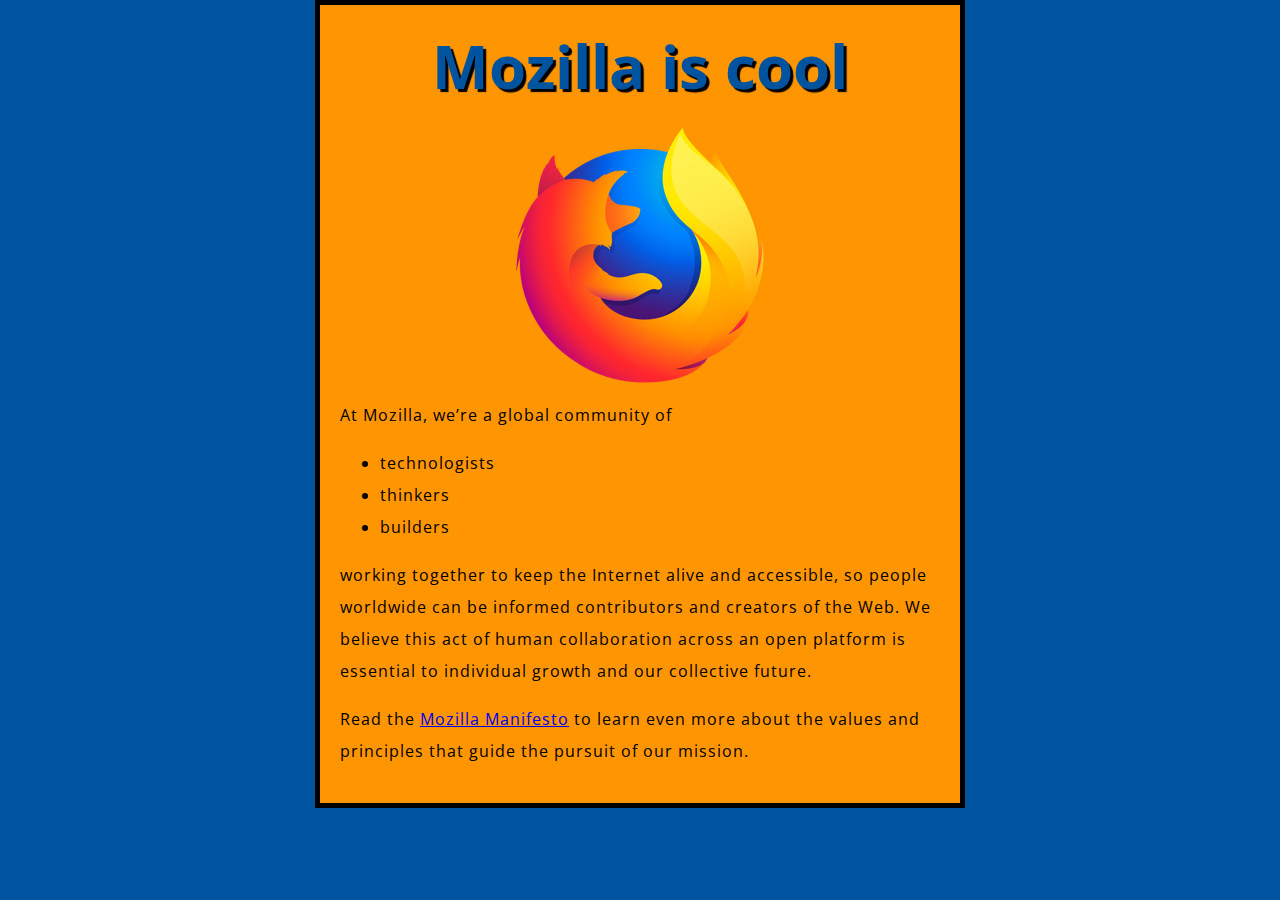
==== index.html @ 3d81380a "first" ====
<!DOCTYPE html>
<html lang="en">
  <head>
    <meta charset="utf-8">
    <title>My test page</title>
    <link href="http://fonts.googleapis.com/css?family=Open+Sans" rel="stylesheet" type="text/css">
    <link href="styles/style.css" rel="stylesheet" type="text/css">
  </head>
  <body>
    <h1>Mozilla is cool</h1>
    <img src="images/firefox-icon.png" alt="The Firefox logo: a flaming fox surrounding the Earth.">

    <p>At Mozilla, we’re a global community of</p>

    <ul> <!-- changed to list in the tutorial -->
      <li>technologists</li>
      <li>thinkers</li>
      <li>builders</li>
    </ul>

    <p>working together to keep the Internet alive and accessible, so people worldwide can be informed contributors and creators of the Web. We believe this act of human collaboration across an open platform is essential to individual growth and our collective future.</p>

    <p>Read the <a href="https://www.mozilla.org/en-US/about/manifesto/">Mozilla Manifesto</a> to learn even more about the values and principles that guide the pursuit of our mission.</p>
  </body>
</html>
---- styles/style.css ----
html {
  font-size: 10px;
  font-family: 'Open Sans', sans-serif;
}


h1 {
  font-size: 60px;
  text-align: center;
}

p, li {
  font-size: 16px;
  line-height: 2;
  letter-spacing: 1px;
}


html {
  background-color: #00539F;
}

body {
  width: 600px;
  margin: 0 auto;
  background-color: #FF9500;
  padding: 0 20px 20px 20px;
  border: 5px solid black;
}

h1 {
  margin: 0;
  padding: 20px 0;
  color: #00539F;
  text-shadow: 3px 3px 1px black;
}

img {
  display: block;
  margin: 0 auto;
}
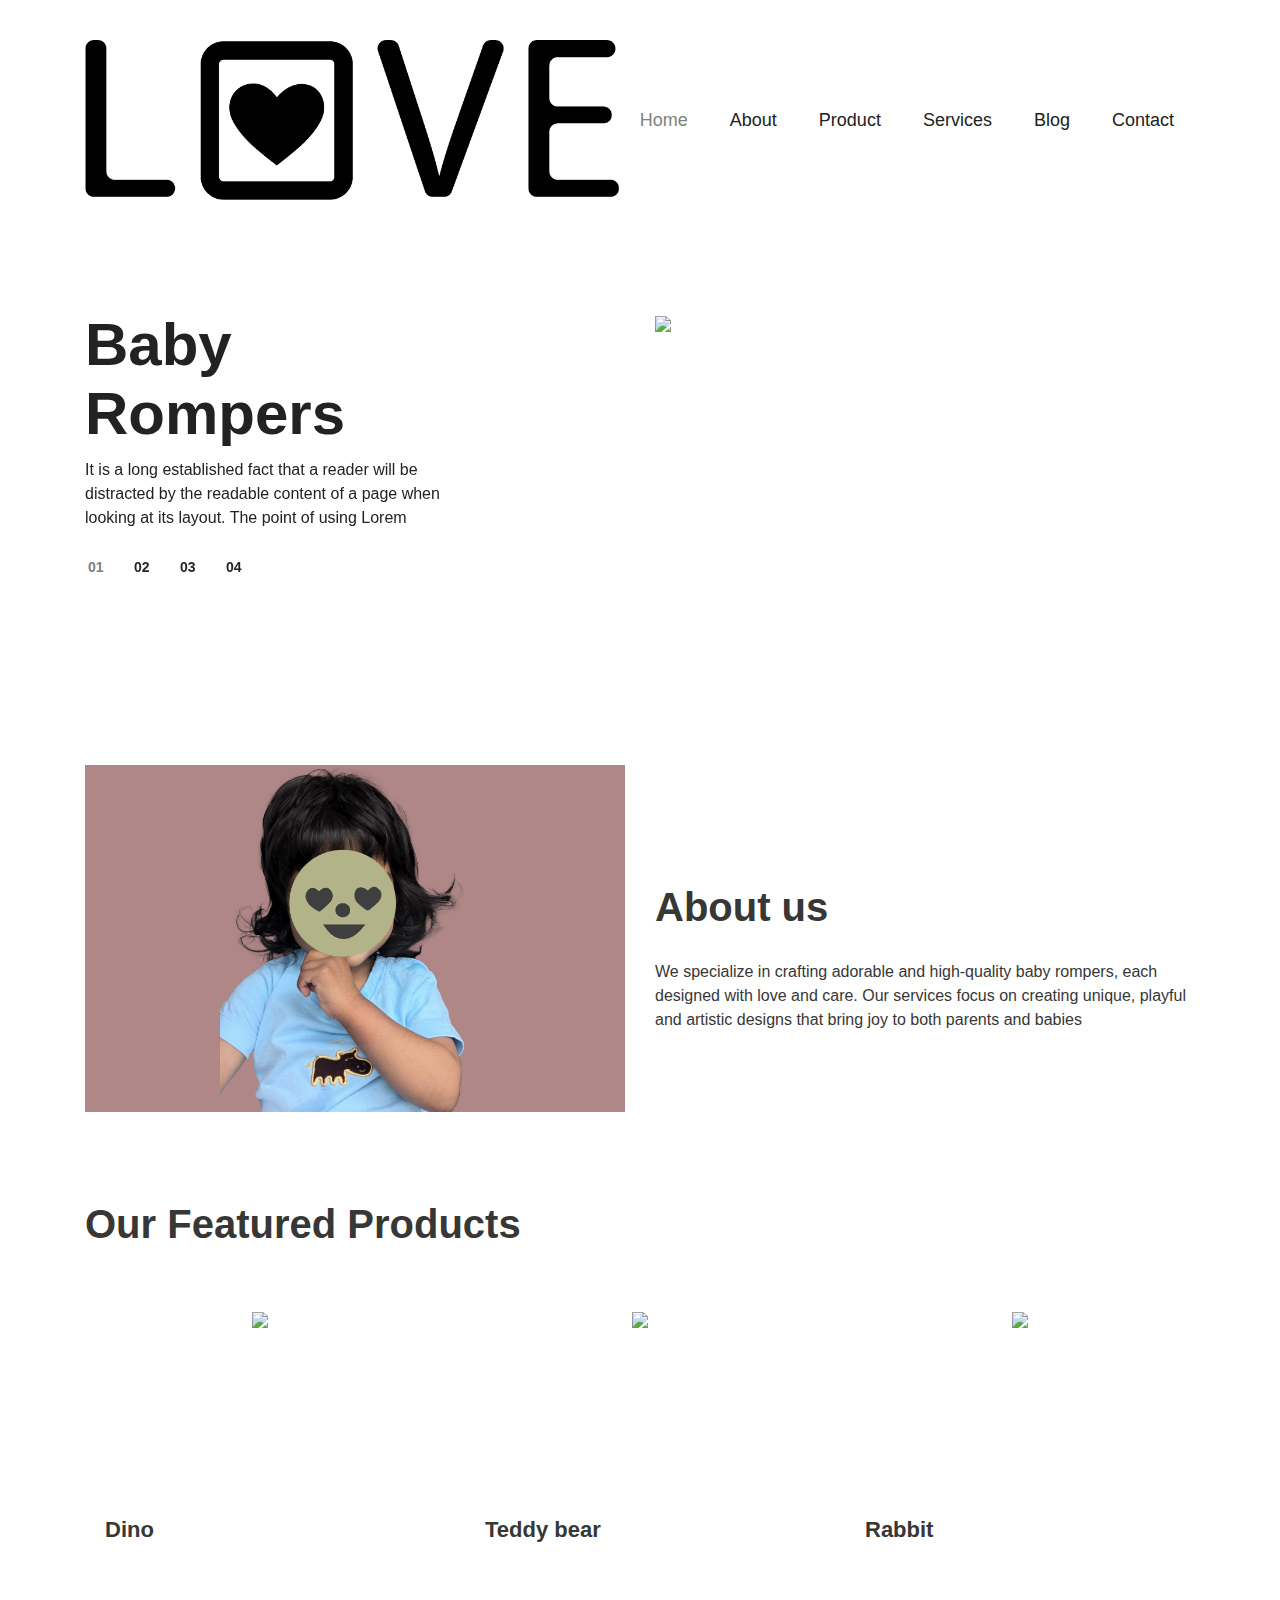
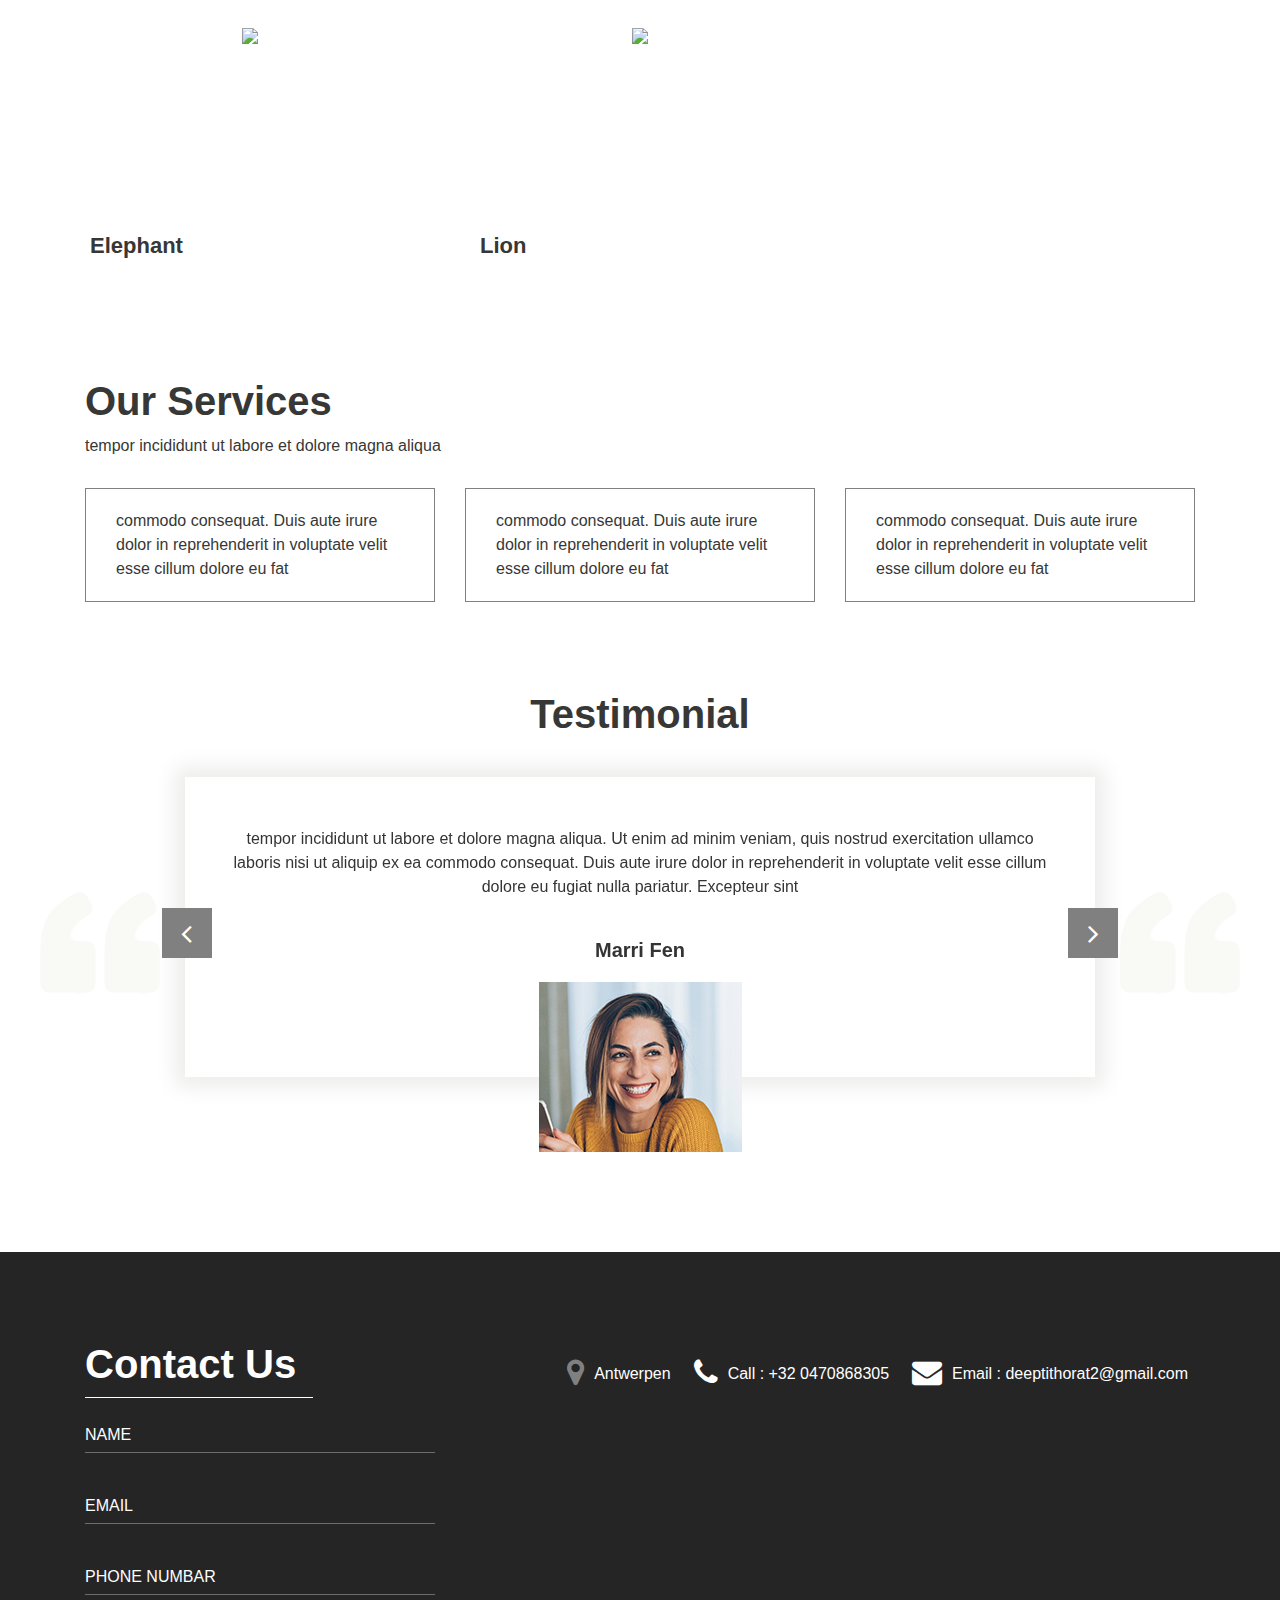
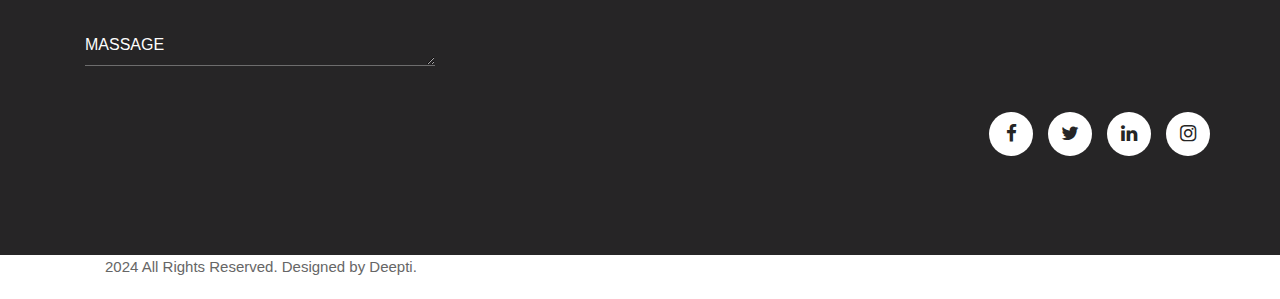
==== commit 62e00fb5: "second" ====
--- a/index.html
+++ b/index.html
@@ -1,25 +1,345 @@
 <!DOCTYPE html>
-<html lang="en">
-  <head>
-    <meta charset="utf-8">
-    <title>My test page</title>
-    <link href="http://fonts.googleapis.com/css?family=Open+Sans" rel="stylesheet" type="text/css">
-    <link href="styles/style.css" rel="stylesheet" type="text/css">
-  </head>
-  <body>
-    <h1>Mozilla is cool</h1>
-    <img src="images/firefox-icon.png" alt="The Firefox logo: a flaming fox surrounding the Earth.">
+<html>
+   <head>
+      <!-- basic -->
+      <meta charset="utf-8">
+      <meta http-equiv="X-UA-Compatible" content="IE=edge">
+      <meta name="viewport" content="width=device-width, initial-scale=1">
+      <!-- mobile metas -->
+      <meta name="viewport" content="width=device-width, initial-scale=1">
+      <meta name="viewport" content="initial-scale=1, maximum-scale=1">
+      <!-- site metas -->
+      <title>Romyk</title>
+      <meta name="keywords" content="">
+      <meta name="description" content="">
+      <meta name="author" content="">
+      <!-- bootstrap css -->
+      <link rel="stylesheet" type="text/css" href="css/bootstrap.min.css">
+      <!-- style css -->
+      <link rel="stylesheet" type="text/css" href="css/style.css">
+      <!-- Responsive-->
+      <link rel="stylesheet" href="css/responsive.css">
+      <!-- fevicon -->
+      <link rel="icon" href="images/fevicon.png" type="image/gif" />
+      <!-- font css -->
+      <link href="https://fonts.googleapis.com/css?family=Roboto:400,500,700&display=swap" rel="stylesheet">
+      <!-- Scrollbar Custom CSS -->
+      <link rel="stylesheet" href="css/jquery.mCustomScrollbar.min.css">
+      <!-- Tweaks for older IEs-->
+      <link rel="stylesheet" href="https://netdna.bootstrapcdn.com/font-awesome/4.0.3/css/font-awesome.css">
+   </head>
+   <body>
+      <div class="header_section">
+         <div class="container">
+            <nav class="navbar navbar-expand-lg navbar-light bg-light">
+               <a class="navbar-brand"href="index.html"><img src="images/logo.png"></a>
+               <button class="navbar-toggler" type="button" data-toggle="collapse" data-target="#navbarSupportedContent" aria-controls="navbarSupportedContent" aria-expanded="false" aria-label="Toggle navigation">
+               <span class="navbar-toggler-icon"></span>
+               </button>
+               <div class="collapse navbar-collapse" id="navbarSupportedContent">
+                  <ul class="navbar-nav ml-auto">
+                     <li class="nav-item active">
+                        <a class="nav-link" href="index.html">Home</a>
+                     </li>
+                     <li class="nav-item">
+                        <a class="nav-link" href="about.html">About</a>
+                     </li>
+                     <li class="nav-item">
+                        <a class="nav-link" href="product.html">Product</a>
+                     </li>
+                     <li class="nav-item">
+                        <a class="nav-link" href="services.html">Services</a>
+                     </li>
+                     <li class="nav-item">
+                        <a class="nav-link" href="blog.html">Blog</a>
+                     </li>
+                     <li class="nav-item">
+                        <a class="nav-link" href="contact.html">Contact</a>
+                     </li>
 
-    <p>At Mozilla, we’re a global community of</p>
+                  </ul>
+                  <form class="form-inline my-2 my-lg-0">
+                     <div class="login_bt"><a href="#">
+                  </form>
+               </div>
+            </nav>
+         </div>
+         <!-- banner section start -->
+         <div class="banner_section layout_padding">
+            <div class="container">
+               <div id="carouselExampleIndicators" class="carousel slide" data-ride="carousel">
+                  <ol class="carousel-indicators">
+                     <li data-target="#carouselExampleIndicators" data-slide-to="0" class="active">01</li>
+                     <li data-target="#carouselExampleIndicators" data-slide-to="1">02</li>
+                     <li data-target="#carouselExampleIndicators" data-slide-to="2">03</li>
+                     <li data-target="#carouselExampleIndicators" data-slide-to="3">04</li>
+                  </ol>
+                  <div class="carousel-inner">
+                     <div class="carousel-item active">
+                        <div class="row">
+                           <div class="col-sm-6">
+                              <h1 class="banner_taital">Baby Rompers</h1>
+                              <p class="banner_text">It is a long established fact that a reader will be distracted by the readable content of a page when looking at its layout. The point of using Lorem</p>
+                           </div>
+                           <div class="col-sm-6">
+                              <div class="banner_img"><img src="images/img-rb.png"></div>
+                           </div>
+                        </div>
+                     </div>
+                     <div class="carousel-item">
+                        <div class="row">
+                           <div class="col-sm-6">
+                              <h1 class="banner_taital">Baby Rompers</h1>
+                              <p class="banner_text">It is a long established fact that a reader will be distracted by the readable content of a page when looking at its layout. The point of using Lorem</p>
+                           </div>
+                           <div class="col-sm-6">
+                              <div class="banner_img"><img src="images/img-bp.png"></div>
+                           </div>
+                        </div>
+                     </div>
+                     <div class="carousel-item">
+                        <div class="row">
+                           <div class="col-sm-6">
+                              <h1 class="banner_taital">Baby Rompers</h1>
+                              <p class="banner_text">It is a long established fact that a reader will be distracted by the readable content of a page when looking at its layout. The point of using Lorem</p>
+                           </div>
+                           <div class="col-sm-6">
+                              <div class="banner_img"><img src="images/img-rw.png"></div>
+                           </div>
+                        </div>
+                     </div>
+                     <div class="carousel-item">
+                        <div class="row">
+                           <div class="col-sm-6">
+                              <h1 class="banner_taital">Baby Rompers</h1>
+                              <p class="banner_text">It is a long established fact that a reader will be distracted by the readable content of a page when looking at its layout. The point of using Lorem</p>
+                           </div>
+                           <div class="col-sm-6">
+                              <div class="banner_img"><img src="images/img-bp.png"></div>
+                           </div>
+                        </div>
+                     </div>
+                  </div>
+               </div>
+            </div>
+         </div>
+         <!-- banner section end -->
+      </div>
+      <!-- header section end -->
+      <!-- about sectuion start -->
+      <div class="about_section layout_padding">
+         <div class="container">
+            <div class="row">
+               <div class="col-md-6">
+                  <div class="about_img"><img src="images/about-img.png"></div>
+               </div>
+               <div class="col-md-6">
+                  <h1 class="about_taital">About us</h1>
+                  <p class="about_text">We specialize in crafting adorable and high-quality baby rompers, each designed with love and care. Our services focus on creating unique, playful and artistic designs that bring joy to both parents and babies</p>
+               </div>
+            </div>
+         </div>
+      </div>
+      <!-- about sectuion end -->
+      <!-- cream sectuion start -->
+      <div class="cream_section layout_padding">
+         <div class="container">
+            <div class="row">
+               <div class="col-md-12">
+                  <h1 class="cream_taital">Our Featured Products</h1>
+               </div>
+            </div>
+            <div class="cream_section_2">
+               <div class="row">
+                  <div class="col-md-4">
+                     <div class="cream_box">
+                       <div class="cream_img"><a href="info01.html"><img src="images/img-1.png"></a></div>
+                       <h6 class="romper_text">Dino</h6>
+                     </div>
+                  </div>
+                  <div class="col-md-4">
+                     <div class="cream_box">
+                        <div class="cream_img"><a href="info02.html"><img src="images/img-2.png"></div>
+                        <h6 class="romper_text">Teddy bear</h6>
+                     </div>
+                  </div>
+                  <div class="col-md-4">
+                     <div class="cream_box">
+                        <div class="cream_img"><a href="info03.html"><img src="images/img-3.png"></div>
+                        <h6 class="romper_text">Rabbit</h6>
+                     </div>
+                  </div>
+            <div class="cream_section_2">
+               <div class="row">
+                  <div class="col-md-4">
+                     <div class="cream_box">
+                        <div class="cream_img"><a href="info04.html"><img src="images/img-4.png"></div>
+                        <h6 class="romper_text">Elephant</h6>
+                     </div>
+                  </div>
+                  <div class="col-md-4">
+                     <div class="cream_box">
+                        <div class="cream_img"><a href="info05.html"><img src="images/img-5.png"></div>
+                        <h6 class="romper_text">Lion</h6>
+                     </div>
+                  </div>
 
-    <ul> <!-- changed to list in the tutorial -->
-      <li>technologists</li>
-      <li>thinkers</li>
-      <li>builders</li>
-    </ul>
+                  </div>
+               </div>
+            </div>
+         </div>
+      </div>
+      <!-- cream sectuion end -->
+      <!-- services section start -->
+      <div class="services_section layout_padding">
+         <div class="container">
+            <div class="row">
+               <div class="col-md-12">
+                  <h1 class="services_taital">Our Services</h1>
+                  <p class="services_text">tempor incididunt ut labore et dolore magna aliqua</p>
+               </div>
+            </div>
+            <div class="services_section_2">
+               <div class="row">
+                  <div class="col-md-4">
+                     <div class="services_box">
+                        <p class="lorem_text">commodo consequat. Duis aute irure dolor in reprehenderit in voluptate velit esse cillum dolore eu fat </p>
+                     </div>
+                  </div>
+                  <div class="col-md-4">
+                     <div class="services_box">
+                        <p class="lorem_text">commodo consequat. Duis aute irure dolor in reprehenderit in voluptate velit esse cillum dolore eu fat </p>
+                     </div>
+                  </div>
+                  <div class="col-md-4">
+                     <div class="services_box">
+                        <p class="lorem_text">commodo consequat. Duis aute irure dolor in reprehenderit in voluptate velit esse cillum dolore eu fat </p>
+                     </div>
+                  </div>
+               </div>
+            </div>
+         </div>
+      </div>
+      <!-- services section end -->
+      <!-- testimonial section start -->
+      <div class="testimonial_section layout_padding">
+         <div class="container">
+            <div class="row">
+               <div class="col-md-12">
+                  <h1 class="testimonial_taital">Testimonial</h1>
+               </div>
+            </div>
+            <div class="testimonial_section_2">
+               <div class="row">
+                  <div class="col-md-12">
+                     <div class="testimonial_box">
+                        <div id="main_slider" class="carousel slide" data-ride="carousel">
+                           <div class="carousel-inner">
+                              <div class="carousel-item active">
+                                 <p class="testimonial_text">tempor incididunt ut labore et dolore magna aliqua. Ut enim ad minim veniam, quis nostrud exercitation ullamco laboris nisi ut aliquip ex ea commodo consequat. Duis aute irure dolor in reprehenderit in voluptate velit esse cillum dolore eu fugiat nulla pariatur. Excepteur sint</p>
+                                 <h4 class="client_name">Marri Fen</h4>
+                                 <div class="client_img"><img src="images/client-img.png"></div>
+                              </div>
+                              <div class="carousel-item">
+                                 <p class="testimonial_text">tempor incididunt ut labore et dolore magna aliqua. Ut enim ad minim veniam, quis nostrud exercitation ullamco laboris nisi ut aliquip ex ea commodo consequat. Duis aute irure dolor in reprehenderit in voluptate velit esse cillum dolore eu fugiat nulla pariatur. Excepteur sint</p>
+                                 <h4 class="client_name">Marri Fen</h4>
+                                 <div class="client_img"><img src="images/client-img.png"></div>
+                              </div>
+                              <div class="carousel-item">
+                                 <p class="testimonial_text">tempor incididunt ut labore et dolore magna aliqua. Ut enim ad minim veniam, quis nostrud exercitation ullamco laboris nisi ut aliquip ex ea commodo consequat. Duis aute irure dolor in reprehenderit in voluptate velit esse cillum dolore eu fugiat nulla pariatur. Excepteur sint</p>
+                                 <h4 class="client_name">Marri Fen</h4>
+                                 <div class="client_img"><img src="images/client-img.png"></div>
+                              </div>
+                           </div>
+                           <a class="carousel-control-prev" href="#main_slider" role="button" data-slide="prev">
+                           <i class="fa fa-angle-left"></i>
+                           </a>
+                           <a class="carousel-control-next" href="#main_slider" role="button" data-slide="next">
+                           <i class="fa fa-angle-right"></i>
+                           </a>
+                        </div>
+                     </div>
+                  </div>
+               </div>
+            </div>
+         </div>
+      </div>
+      <!-- testimonial section end -->
+      <!-- contact section start -->
+      <div class="contact_section layout_padding">
+         <div class="container">
+            <div class="row">
+               <div class="col-md-4">
+                  <div class="contact_main">
+                     <h1 class="contact_taital">Contact Us</h1>
+                     <form action="/action_page.php">
+                        <div class="form-group">
+                           <input type="text" class="email-bt" placeholder="Name" name="Name">
+                        </div>
+                        <div class="form-group">
+                           <input type="text" class="email-bt" placeholder="Email" name="Name">
+                        </div>
+                        <div class="form-group">
+                           <input type="text" class="email-bt" placeholder="Phone Numbar" name="Email">
+                        </div>
+                        <div class="form-group">
+                           <textarea class="massage-bt" placeholder="Massage" rows="5" id="comment" name="Massage"></textarea>
+                        </div>
+                     </form>
 
-    <p>working together to keep the Internet alive and accessible, so people worldwide can be informed contributors and creators of the Web. We believe this act of human collaboration across an open platform is essential to individual growth and our collective future.</p>
+                  </div>
+               </div>
+               <div class="col-md-8">
+                  <div class="location_text">
+                     <ul>
+                        <li>
+                           <a href="#">
+                           <span class="padding_left_10 active"><i class="fa fa-map-marker" aria-hidden="true"></i></span>Antwerpen</a>
+                        </li>
+                        <li>
+                           <a href="#">
+                           <span class="padding_left_10"><i class="fa fa-phone" aria-hidden="true"></i></span>Call : +32 0470868305
+                           </a>
+                        </li>
+                        <li>
+                           <a href="#">
+                           <span class="padding_left_10"><i class="fa fa-envelope" aria-hidden="true"></i></span>Email : deeptithorat2@gmail.com
+                           </a>
+                        </li>
+                     </ul>
+                  </div>
 
-    <p>Read the <a href="https://www.mozilla.org/en-US/about/manifesto/">Mozilla Manifesto</a> to learn even more about the values and principles that guide the pursuit of our mission.</p>
-  </body>
+                  </div>
+                  <div class="footer_social_icon">
+                     <ul>
+                        <li><a href="#"><i class="fa fa-facebook" aria-hidden="true"></i></a></li>
+                        <li><a href="#"><i class="fa fa-twitter" aria-hidden="true"></i></a></li>
+                        <li><a href="#"><i class="fa fa-linkedin" aria-hidden="true"></i></a></li>
+                        <li><a href="#"><i class="fa fa-instagram" aria-hidden="true"></i></a></li>
+                     </ul>
+                  </div>
+               </div>
+            </div>
+         </div>
+      </div>
+      <!-- contact section end -->
+      <!-- copyright section start -->
+      <div class="copyright_section">
+         <div class="container">
+            <p class="copyright_text">2024 All Rights Reserved. Designed by Deepti.
+         </div>
+      </div>
+      <!-- copyright section end -->
+      <!-- Javascript files-->
+      <script src="js/jquery.min.js"></script>
+      <script src="js/popper.min.js"></script>
+      <script src="js/bootstrap.bundle.min.js"></script>
+      <script src="js/jquery-3.0.0.min.js"></script>
+      <script src="js/plugin.js"></script>
+      <!-- sidebar -->
+      <script src="js/jquery.mCustomScrollbar.concat.min.js"></script>
+      <script src="js/custom.js"></script>
+      <script src="js/info.js"></script>
+      <!-- javascript -->
+   </body>
 </html>
--- a/css/style.css
+++ b/css/style.css
@@ -0,0 +1,929 @@
+#808080/*--------------------------------------------------------------------- File Name: style.css ---------------------------------------------------------------------*/
+
+
+/*--------------------------------------------------------------------- import Files ---------------------------------------------------------------------*/
+
+@import url(animate.min.css);
+@import url(normalize.css);
+@import url(icomoon.css);
+@import url(css/font-awesome.min.css);
+@import url(meanmenu.css);
+@import url(owl.carousel.min.css);
+@import url(swiper.min.css);
+@import url(slick.css);
+@import url(jquery.fancybox.min.css);
+@import url(jquery-ui.css);
+@import url(nice-select.css);
+
+/*--------------------------------------------------------------------- skeleton ---------------------------------------------------------------------*/
+
+* {
+    box-sizing: border-box !important;
+    transition: ease all 0.5s;
+}
+
+html {
+    scroll-behavior: smooth;
+}
+
+body {
+    color: #666666;
+    font-size: 14px;
+    font-family: 'Poppins', sans-serif;
+    line-height: 1.80857;
+    font-weight: normal;
+    overflow-x: hidden;
+}
+
+a {
+    color: #1f1f1f;
+    text-decoration: none !important;
+    outline: none !important;
+    -webkit-transition: all .3s ease-in-out;
+    -moz-transition: all .3s ease-in-out;
+    -ms-transition: all .3s ease-in-out;
+    -o-transition: all .3s ease-in-out;
+    transition: all .3s ease-in-out;
+}
+
+h1,
+h2,
+h3,
+h4,
+h5,
+h6 {
+    letter-spacing: 0;
+    font-weight: normal;
+    position: relative;
+    padding: 0 0 10px 0;
+    font-weight: normal;
+    line-height: normal;
+    color: #111111;
+    margin: 0
+}
+
+h1 {
+    font-size: 24px
+}
+
+h2 {
+    font-size: 22px
+}
+
+h3 {
+    font-size: 18px
+}
+
+h4 {
+    font-size: 16px
+}
+
+h5 {
+    font-size: 14px
+}
+
+h6 {
+    font-size: 13px
+}
+
+*,
+*::after,
+*::before {
+    -webkit-box-sizing: border-box;
+    -moz-box-sizing: border-box;
+    box-sizing: border-box;
+}
+
+h1 a,
+h2 a,
+h3 a,
+h4 a,
+h5 a,
+h6 a {
+    color: #212121;
+    text-decoration: none!important;
+    opacity: 1
+}
+
+button:focus {
+    outline: none;
+}
+
+ul,
+li,
+ol {
+    margin: 0px;
+    padding: 0px;
+    list-style: none;
+}
+
+p {
+    margin: 20px;
+    font-weight: 300;
+    font-size: 15px;
+    line-height: 24px;
+}
+
+a {
+    color: #222222;
+    text-decoration: none;
+    outline: none !important;
+}
+
+a,
+.btn {
+    text-decoration: none !important;
+    outline: none !important;
+    -webkit-transition: all .3s ease-in-out;
+    -moz-transition: all .3s ease-in-out;
+    -ms-transition: all .3s ease-in-out;
+    -o-transition: all .3s ease-in-out;
+    transition: all .3s ease-in-out;
+}
+
+img {
+    max-width: 100%;
+    height: auto;
+}
+
+ :focus {
+    outline: 0;
+}
+
+.paddind_bottom_0 {
+    padding-bottom: 0 !important;
+}
+
+.btn-custom {
+    margin-top: 20px;
+    background-color: transparent !important;
+    border: 2px solid #ddd;
+    padding: 12px 40px;
+    font-size: 16px;
+}
+
+.lead {
+    font-size: 18px;
+    line-height: 30px;
+    color: #767676;
+    margin: 0;
+    padding: 0;
+}
+
+.form-control:focus {
+    border-color: #ffffff !important;
+    box-shadow: 0 0 0 .2rem rgba(255, 255, 255, .25);
+}
+
+.navbar-form input {
+    border: none !important;
+}
+
+.badge {
+    font-weight: 500;
+}
+
+blockquote {
+    margin: 20px 0 20px;
+    padding: 30px;
+}
+
+button {
+    border: 0;
+    margin: 0;
+    padding: 0;
+    cursor: pointer;
+}
+
+.full {
+    float: left;
+    width: 100%;
+}
+
+.layout_padding {
+    padding-top: 100px;
+    padding-bottom: 0px;
+}
+
+.padding_0 {
+    padding: 0px;
+}
+
+
+/* header section start */
+
+.header_section {
+    width: 100%;
+    float: left;
+    height: auto;
+    background-size: 100%;
+    background-repeat: no-repeat;
+}
+
+.header_bg {
+    background: #ffffff;
+    border-bottom: 1px solid #808080;
+}
+
+.bg-light {
+    background-color: transparent !important;
+}
+
+.ml-auto,
+.mx-auto {
+    margin: 0 auto;
+}
+
+.navbar-expand-lg .navbar-nav .nav-link {
+    padding: 3px 15px;
+    font-size: 18px;
+    color: #222222;
+    margin: 0px 6px;
+}
+
+.navbar-light .navbar-nav .active>.nav-link,
+.navbar-light .navbar-nav .nav-link.active,
+.navbar-light .navbar-nav .nav-link.show,
+.navbar-light .navbar-nav .show>.nav-link {
+    color: #808080;
+}
+
+.navbar-light .navbar-nav .nav-link:focus,
+.navbar-light .navbar-nav .nav-link:hover {
+    color: #808080;
+}
+
+.navbar-brand {
+    width:60%;
+    margin: 0px;
+
+}
+
+.navbar {
+    padding: 15px 0px;
+}
+
+
+
+/* header section end */
+
+
+/* banner section start */
+
+.banner_section {
+    width: 100%;
+    float: left;
+    padding: 90px 0px 145px 0px;
+}
+
+.banner_taital {
+    width: 30%;
+    font-size: 60px;
+    color: #222222;
+    font-weight: bold;
+}
+
+.banner_text {
+    width: 70%;
+    font-size: 16px;
+    color: #222222;
+    margin: 0px;
+}
+
+.started_text {
+    width: 170px;
+    float: left;
+    padding-top: 20px;
+}
+
+.started_text a {
+    width: 100%;
+    float: left;
+    padding: 8px 10px;
+    color: #ffffff;
+    background-color: #808080;
+    text-align: center;
+    font-size: 18px;
+    border-radius: 5px;
+}
+
+.started_text a:hover {
+    color: #252525;
+    background-color: #faf8f9;
+}
+
+.form-group {
+    margin-bottom: 0px;
+}
+
+.carousel-indicators li {
+    width: 40px;
+    height: 40px;
+    color: #252525;
+    /* width: auto; */
+    /* height: auto; */
+    border: none;
+    text-indent: 0;
+    padding-top: 25px;
+    justify-content: center;
+    align-items: center;
+    font-weight: bold;
+}
+
+.carousel-indicators .active {
+    color: #808080;
+}
+
+.carousel-indicators {
+    bottom: -40px;
+    justify-content: left;
+    margin-right: initial;
+    margin-left: 0px;
+}
+
+
+/* banner section end */
+
+
+/* about section start */
+
+.about_section {
+    width: 100%;
+    float: left;
+    padding: 90px 0px 0px 0px;
+}
+
+.about_taital {
+    width: 80%;
+    float: left;
+    font-size: 40px;
+    color: #373736;
+    font-weight: bold;
+    padding-top: 120px;
+}
+
+.about_taital::after {
+    position: absolute;
+    content: '';
+    width: 80px;
+    height: 6px;
+    bottom: 20px;
+    right: 0px;
+    border-radius: 4px;
+}
+
+.about_text {
+    width: 100%;
+    float: left;
+    font-size: 16px;
+    color: #373736;
+    margin-left: 0px;
+}
+
+.about_img {
+    width: 100%;
+    float: left;
+}
+
+
+
+
+/* about section end */
+
+
+/* cream section start */
+
+.cream_section {
+    width: 100%;
+    float: left;
+    padding: 90px 0px 0px 0px;
+    position: relative;
+}
+
+.cream_section::after {
+    position: absolute;
+    content: '';
+    width: 120px;
+    height: 140px;
+    background-size: 100%;
+    background-repeat: no-repeat;
+    bottom: 80px;
+}
+
+.cream_section::before {
+    position: absolute;
+    content: '';
+    width: 120px;
+    height: 140px;
+    background-size: 100%;
+    background-repeat: no-repeat;
+    top: 180px;
+    right: 0px;
+}
+
+.cream_taital {
+    width: 67%;
+    float: left;
+    font-size: 40px;
+    color: #373736;
+    font-weight: bold;
+}
+
+.cream_taital::after {
+    position: absolute;
+    content: '';
+    width: 80px;
+    height: 6px;
+    bottom: 20px;
+    right: 160px;
+    border-radius: 4px;
+}
+
+.cream_text {
+    width: 100%;
+    float: left;
+    font-size: 16px;
+    color: #373736;
+    margin: 0px;
+
+}
+
+.cream_section_2 {
+    width: 100%;
+    float: left;
+    padding-top: 30px;
+}
+
+.cream_box {
+    width: 100%;
+    height:130%;
+    float: left;
+    background-image: linear-gradient( 0deg, #ffffff 37%, #ffffff 37%);
+    padding: 20px;
+
+
+}
+
+.cream_box:hover {
+    background-image: linear-gradient( 0deg, #ffffff 37%, #bc9090 37%);
+
+}
+
+.cream_img {
+    width: 100%;
+    text-align: center;
+    padding-bottom: 30px;
+    min-height: 210px;
+
+}
+
+
+
+.romper_text {
+    width: 100%;
+    font-size: 22px;
+    color: #373736;
+    text-align: left;
+    font-weight: bold;
+}
+
+.cart_bt {
+    width: 150px;
+    margin: 0 auto;
+    text-align: center;
+    padding-top: 10px;
+}
+
+.cart_bt a {
+    width: 100%;
+    float: left;
+    font-size: 16px;
+    text-align: center;
+    border: 1px solid #808080;
+    color: #808080;
+    padding: 8px 0px;
+    border-radius: 40px;
+}
+
+.cart_bt a:hover {
+    border: 1px solid #373736;
+    color: #373736;
+}
+
+
+
+
+/* cream section end */
+
+
+/* services section start */
+
+.services_section {
+    width: 100%;
+    float: left;
+    padding: 90px 0px 0px 0px;
+    position: relative;
+}
+
+.services_taital {
+    width: 66%;
+    float: left;
+    font-size: 40px;
+    color: #373736;
+    font-weight: bold;
+}
+
+.services_taital::after {
+    position: absolute;
+    content: '';
+    width: 80px;
+    height: 6px;
+    bottom: 25px;
+    right: 160px;
+    border-radius: 4px;
+}
+
+.services_text {
+    width: 100%;
+    float: left;
+    font-size: 16px;
+    color: #373736;
+    margin: 0px;
+}
+
+.services_section_2 {
+    width: 100%;
+    float: left;
+    padding-top: 30px;
+}
+
+.services_box {
+    width: 100%;
+    float: left;
+    border: 1px solid #808080;
+    padding: 20px 30px;
+    height: auto;
+}
+
+.tasty_text {
+    width: 100%;
+    float: left;
+    font-size: 20px;
+    color: #373736;
+}
+
+.icon_img {
+    padding-right: 15px;
+}
+
+.lorem_text {
+    width: 100%;
+    float: left;
+    font-size: 16px;
+    color: #373736;
+    margin: 0px;
+}
+
+
+/* services section end */
+
+
+/* testimonial section start */
+
+.testimonial_section {
+    width: 100%;
+    float: left;
+    padding: 90px 0px 100px 0px;
+    position: relative;
+}
+
+.testimonial_taital {
+    width: 100%;
+    float: left;
+    font-size: 40px;
+    color: #373736;
+    font-weight: bold;
+    text-align: center;
+}
+
+.testimonial_section_2 {
+    width: 100%;
+    float: left;
+    padding-top: 30px;
+    padding-bottom: 75px;
+    position: relative;
+}
+
+.testimonial_section::after {
+    position: absolute;
+    content: '';
+    width: 120px;
+    height: 102px;
+    background-image: url(../images/quick-icon.png);
+    background-size: 100%;
+    left: 40px;
+    top: 290px;
+}
+
+.testimonial_section::before {
+    position: absolute;
+    content: '';
+    width: 120px;
+    height: 102px;
+    background-image: url(../images/quick-icon.png);
+    background-size: 100%;
+    right: 40px;
+    top: 290px;
+}
+
+.testimonial_box {
+    width: 82%;
+    margin: 0 auto;
+    background-color: #ffffff;
+    box-shadow: 0px 0px 20px 10px #ededec;
+    padding: 50px 40px 0px 40px;
+    height: 300px;
+}
+
+.testimonial_text {
+    width: 100%;
+    font-size: 16px;
+    color: #343434;
+    margin: 0px;
+    text-align: center;
+}
+
+.client_name {
+    width: 100%;
+    font-size: 20px;
+    text-align: center;
+    color: #343434;
+    font-weight: bold;
+    padding-top: 40px;
+}
+
+.client_img {
+    width: 100%;
+    text-align: center;
+    margin-top: 10px;
+}
+
+#main_slider a.carousel-control-next {
+    position: absolute;
+    right: -63px;
+    top: 25%;
+}
+
+#main_slider a.carousel-control-prev {
+    position: absolute;
+    left: -63px;
+    top: 25%;
+}
+
+#main_slider .carousel-control-prev,
+#main_slider .carousel-control-next {
+    width: 50px;
+    height: 50px;
+    background-color: #808080;
+    opacity: 1;
+    font-size: 30px;
+    color: #ffffff;
+}
+
+#main_slider .carousel-control-prev:hover,
+#main_slider .carousel-control-next:hover,
+#main_sl695ider .carousel-control-prev:focus,
+#main_slider .carousel-control-next:focus {
+    background-color: #1e1e1e;
+    color: #fff;
+}
+
+
+/* testimonial section end */
+
+
+/* contact section start */
+
+.contact_section {
+    width: 100%;
+    float: left;
+    background-color: #262526;
+    height: auto;
+    padding: 90px 0px;
+}
+
+.contact_main {
+    width: 100%;
+    float: left;
+}
+
+.contact_taital {
+    width: 65%;
+    float: left;
+    font-size: 40px;
+    font-weight: bold;
+    color: #ffffff;
+    border-bottom: 1px solid #ffffff;
+}
+
+.form-group {
+    margin-bottom: 30px;
+}
+
+.email-bt {
+    color: #fefefd;
+    width: 100%;
+    height: 55px;
+    font-size: 16px;
+    padding: 20px 20px 0px 0px;
+    background-color: transparent !important;
+    border-bottom: 1px solid #6d6d6d !important;
+    border: 0px;
+    text-transform: uppercase;
+}
+
+input.email-bt::placeholder {
+    color: #fefefd;
+}
+
+.massage-bt {
+    color: #fefefd;
+    width: 100%;
+    height: 55px;
+    font-size: 16px;
+    padding: 20px 20px 0px 0px;
+    background-color: transparent !important;
+    border-bottom: 1px solid #6d6d6d !important;
+    border: 0px;
+    text-transform: uppercase;
+}
+
+textarea#comment::placeholder {
+    color: #fefefd;
+}
+
+.main_bt {
+    width: 150px;
+    float: left;
+    padding-top: 10px;
+}
+
+.main_bt a {
+    width: 100%;
+    float: left;
+    color: #fefefd;
+    font-size: 16px;
+    padding: 10px 0px;
+    background-color: #808080;
+    text-transform: uppercase;
+    font-weight: bold;
+    text-align: center;
+}
+
+.main_bt a:hover {
+    color: #252525;
+    background-color: #ffffff;
+}
+
+.location_text {
+    width: 100%;
+    float: left;
+}
+
+.location_text ul {
+    margin: 0px;
+    padding: 0px;
+    float: right;
+}
+
+.location_text li {
+    float: left;
+    font-size: 16px;
+    color: #ffffff;
+    padding: 0px 7px 0px 16px;
+}
+
+.location_text li a {
+    color: #ffffff;
+}
+
+.location_text li a:hover {
+    color: #ffffff;
+}
+
+.padding_left_10 {
+    font-size: 30px;
+    color: #ffffff;
+    padding-right: 10px;
+    position: relative;
+    top: 4px;
+}
+
+.padding_left_10:hover {
+    color: #808080;
+}
+
+.padding_left_10.active {
+    color: #808080;
+}
+
+.footer_social_icon {
+    width: 100%;
+    float: right;
+    padding-top: 20px;
+    text-align: right;
+}
+
+.footer_social_icon ul {
+    margin: 0px;
+    padding: 0px;
+    display: inline-block;
+}
+
+.footer_social_icon li {
+    float: left;
+}
+
+.footer_social_icon li a {
+    float: left;
+    padding: 5px 10px;
+    background-color: #fff;
+    color: #252525;
+    border-radius: 100%;
+    font-size: 19px;
+    margin-left: 15px;
+    width: 44px;
+    text-align: center;
+    margin-top: 10px;
+}
+
+.footer_social_icon li a:hover {
+    background-color: #808080;
+    color: #ffffff;
+}
+
+
+
+.form-group {
+    margin-bottom: 1rem;
+    display: flex;
+    width: 100%;
+    float: left;
+}
+
+.update_mail {
+    color: #444444;
+    width: 100%;
+    height: 55px;
+    font-size: 16px;
+    padding: 13px 10px 0px 10px;
+    background-color: #ffffff;
+    margin: 0 auto;
+    justify-content: center;
+    align-items: center;
+    display: block;
+    margin-top: 10px;
+    border: 0px;
+    text-transform:lowercase;
+}
+
+textarea#comment.update_mail::placeholder {
+    color: #444444;
+
+
+/* contact section end */
+
+
+/* copyright section start */
+
+.copyright_section {
+    width: 100%;
+    float: left;
+    background-color: #262526;
+    height: auto;
+}
+
+.copyright_text {
+    width: 100%;
+    float: left;
+    font-size: 16px;
+    color: #ffffff;
+    text-align: center;
+    margin-left: 0px;
+    border-top: 1px solid #6d6d6d;
+    padding-top: 30px;
+}
+
+.copyright_text a {
+    color: #ffffff;
+}
+
+.copyright_text a:hover {
+    color: #fc95c4;
+}
+
+/* copyright section end */
+
+.margin_top90 {
+    margin-top: 90px;
+}
--- a/css/responsive.css
+++ b/css/responsive.css
@@ -0,0 +1,642 @@
+/*--------------------------------------------------------------------- File Name: responsive.css ---------------------------------------------------------------------*/
+
+
+/*------------------------------------------------------------------- 991px x 768px ---------------------------------------------------------------------*/
+
+@media only screen and (min-width: 768px) and (max-width: 991px) {
+  body{
+    background-color: purple;
+  }
+    .header-search {
+        padding: 15px 0px;
+
+  }
+  .navbar-brand img {
+        width: 30%;
+        padding: 0px;
+  }
+  .left-column img {
+    width: 50%;
+    margin-left: 400px;
+    position: absolute;
+    left: 0;
+    top: 0;
+    opacity: 0;
+    transition: all 0.3s ease;
+  }
+    .product-description p {
+      width:200px;
+      border-bottom: 1px solid #E1E8EE;
+    }
+    .product-description{
+      border-bottom:1px white;
+
+    }
+
+}
+
+
+/*------------------------------------------------------------------- 767px x 599px ---------------------------------------------------------------------*/
+
+@media only screen and (min-width: 599px) and (max-width: 767px) {
+  body {
+    background-color: green;
+  }
+  .left-column img {
+    width: 50%;
+    margin-left: 300px;
+    position: absolute;
+    left: 0;
+    top: 0;
+    opacity: 0;
+    transition: all 0.3s ease;
+  }
+
+    .navbar-brand img{
+        width: 50%;
+        padding: 0px;
+    }
+    .logo {
+        text-align: center;
+    }
+    .cart-content-right {
+        padding-bottom: 5px;
+    }
+    .mg {
+        margin: 0px 0px;
+    }
+    .menu-area-main {
+        height: 256px;
+        overflow-y: auto;
+    }
+    .megamenu>.row [class*="col-"] {
+        padding: 0px;
+    }
+    .menu-area-main .megamenu .men-cat {
+        padding: 0px 15px;
+    }
+    .menu-area-main .megamenu .women-cat {
+        padding: 0px 15px;
+    }
+    .menu-area-main .megamenu .el-cat {
+        padding: 0px 15px;
+    }
+    .mean-container .mean-nav ul li a.mean-expand {
+        height: 19px;
+    }
+    .category-box.women-box {
+        display: none;
+    }
+    .cart-box {
+        display: inline-block;
+        margin: 0px 30px;
+    }
+    .wish-box {
+        float: none;
+        margin: 0px 30px;
+        display: inline-block;
+    }
+    .menu-add {
+        display: none;
+    }
+    .category-box {
+        display: none;
+    }
+    .mean-container .mean-nav ul li ol {
+        padding: 0px;
+    }
+    .mean-container .mean-nav ul li a {
+        padding: 10px 20px;
+        width: 94.8%;
+    }
+    .mean-container .mean-nav ul li li a {
+        width: 92%;
+        padding: 1em 4%;
+    }
+    .mean-container .mean-nav ul li li li a {
+        width: 100%;
+    }
+    .header-search {
+        padding: 15px 0px;
+    }
+    #collapseFilter.d-md-block {
+        padding: 30px 0px;
+    }
+}
+
+
+/*------------------------------------------------------------------- 599px x 280px ---------------------------------------------------------------------*/
+
+@media only screen and (min-width: 280px) and (max-width: 599px) {
+  body{
+    background-color: pink;
+}
+.navbar-brand img{
+      width: 50%;
+      padding: 0px;
+}
+.left-column img {
+  width: 50%;
+  margin-left: 240px;
+  position: absolute;
+  left: 0;
+  top: 0;
+  opacity: 0;
+  transition: all 0.3s ease;
+}
+.product.description h1{
+  font-size:22px;
+}
+.product.description p {
+  font-size:15px;
+  width:50%;
+}
+.
+    .cart-content-right {
+        padding-bottom: 5px;
+    }
+    .megamenu>.row [class*="col-"] {
+        padding: 0px;
+    }
+    .menu-area-main .megamenu .men-cat {
+        padding: 0px 15px;
+    }
+    .menu-area-main .megamenu .women-cat {
+        padding: 0px 15px;
+    }
+    .menu-area-main .megamenu .el-cat {
+        padding: 0px 15px;
+    }
+    .mean-container .mean-nav ul li a {
+        padding: 1em 4%;
+        width: 92%;
+    }
+    .mean-container .mean-nav ul li li a {
+        width: 90%;
+        padding: 1em 5%;
+    }
+    .mean-container .sub-full.megamenu-categories ol li a {
+        padding: 5px 0px;
+        text-transform: capitalize;
+        width: 100%;
+    }
+    .megamenu .sub-full.megamenu-categories .women-box .banner-up-text a {
+        width: auto;
+        border: none;
+        float: none;
+    }
+    .menu-area-main {
+        height: 45px;
+        overflow-y: auto;
+    }
+    .mean-container .mean-nav ul li a.mean-expand {
+        top: 0;
+    }
+}
+
+@media (min-width: 992px) and (max-width: 1199px) {
+  body{
+    background-color: yellow;
+  }
+  .navbar-brand img {
+      width: 50%;
+      padding: 0px;
+  }
+
+  .left-column img {
+    width: 30%;
+    margin-left: 510px;
+    position: absolute;
+    left: 0;
+    top: 0;
+    opacity: 0;
+    transition: all 0.3s ease;
+  }
+  .product-description h1{
+    font-size: 32px;
+  }
+  .product-description p {
+    font-size: 16px;
+  }
+
+    #main_slider a.carousel-control-prev {
+        top: 32%;
+        left: -65px;
+    }
+    #main_slider a.carousel-control-next {
+        top: 32%;
+        right: -65px;
+    }
+    .mail_main {
+        width: 95%;
+        float: right;
+    }
+    .banner_section {
+        padding: 90px 0px 45px 0px;
+    }
+    .about_taital {
+        width: 95%;
+    }
+    .cream_taital {
+        width: 80%;
+    }
+    .cream_box {
+        position: relative;
+        z-index: 1;
+    }
+    .services_taital {
+        width: 80%;
+    }
+    .services_box {
+        padding: 20px 20px;
+    }
+    .lorem_text {
+        font-size: 13px;
+    }
+    .testimonial_section::before {
+        width: 60px;
+        height: 51px;
+        right: 30px;
+        top: 300px;
+    }
+    .testimonial_section::after {
+        width: 60px;
+        height: 51px;
+        left: 30px;
+        top: 300px;
+    }
+    .testimonial_box {
+        height: 330px;
+    }
+    .location_text li {
+        font-size: 14px;
+        padding: 0px 2px 0px 6px;
+    }
+    .contact_taital {
+        width: 80%;
+    }
+}
+
+@media (min-width: 768px) and (max-width: 991px) {
+    #main_slider a.carousel-control-prev {
+        top: 30%;
+        left: -63px;
+    }
+    #main_slider a.carousel-control-next {
+        top: 30%;
+        right: -63px;
+    }
+    .header_section {
+        background-size: cover;
+    }
+    .navbar-expand-lg {
+        padding: 15px 0px;
+    }
+    .navbar-brand img{
+        width: 35%;
+        padding: 0px;
+    }
+    .navbar {
+        padding: 10px 0px;
+    }
+    .navbar-toggler {
+        background-color: #fff;
+        border: 1px solid #fff;
+    }
+    .navbar-light .navbar-nav .nav-link {
+        padding: 5px 5px 0px 5px;
+        margin: 0px 0px 0px 0px;
+        width: 45%;
+        margin: 0 auto;
+        text-align: center;
+    }
+    .login_bt {
+        display: none;
+    }
+    .fa.fa-search.form-control-feedback {
+        text-align: center;
+        width: 100%;
+    }
+    .banner_section {
+        padding: 90px 0px 45px 0px;
+    }
+    .banner_taital {
+        width: 100%;
+        font-size: 60px;
+    }
+    .banner_text {
+        width: 100%;
+        font-size: 16px;
+    }
+    .about_taital {
+        width: 100%;
+        font-size: 30px;
+        padding-top: 0px;
+    }
+    .about_text {
+        font-size: 14px;
+    }
+    .cream_taital {
+        width: 90%;
+        font-size: 30px;
+    }
+    .cream_box {
+        background-image: linear-gradient( 0deg, #ffffff 41%, #f2f2f0 41%);
+    }
+    .services_taital {
+        width: 90%;
+        font-size: 30px;
+    }
+    .services_box {
+        padding: 20px 10px;
+    }
+    .tasty_text {
+        font-size: 16px;
+    }
+    .icon_img {
+        padding-right: 10px;
+    }
+    .lorem_text {
+        font-size: 13px;
+    }
+    .testimonial_section::before {
+        width: 40px;
+        height: 34px;
+        right: 30px;
+        top: 300px;
+    }
+    .testimonial_section::after {
+        width: 40px;
+        height: 34px;
+        left: 30px;
+        top: 300px;
+    }
+    .testimonial_box {
+        height: 350px;
+    }
+    .contact_taital {
+        width: 82%;
+        font-size: 30px;
+    }
+    .mail_main {
+        width: 95%;
+    }
+}
+
+@media (min-width: 576px) and (max-width: 767px) {
+    #main_slider a.carousel-control-prev {
+        top: 23%;
+        left: -43px;
+    }
+    #main_slider a.carousel-control-next {
+        top: 23%;
+        right: -43px;
+    }
+    .header_section {
+        background-size: cover;
+    }
+    .navbar-expand-lg {
+        padding: 15px 0px;
+    }
+    .navbar-brand img {
+        width: 50%;
+        padding: 0px;
+    }
+    .navbar {
+        padding: 10px 0px;
+    }
+    .navbar-toggler {
+        background-color: #fff;
+        border: 1px solid #fff;
+    }
+    .navbar-light .navbar-nav .nav-link {
+        padding: 5px 5px 0px 5px;
+        margin: 0px 0px 0px 0px;
+        width: 45%;
+        margin: 0 auto;
+        text-align: center;
+    }
+    .login_bt {
+        display: none;
+    }
+    .fa.fa-search.form-control-feedback {
+        text-align: center;
+        width: 100%;
+    }
+    .banner_section {
+        padding: 90px 0px 45px 0px;
+    }
+    .banner_taital {
+        width: 100%;
+        font-size: 40px;
+    }
+    .banner_text {
+        width: 100%;
+        font-size: 14px;
+    }
+    .banner_img {
+        margin-top: 30px;
+    }
+    .about_section .row {
+        display: flex;
+        flex-direction: column-reverse;
+    }
+    .about_taital {
+        width: 70%;
+        font-size: 30px;
+        padding-top: 0px;
+    }
+    .about_taital::after {
+        right: 0px;
+    }
+    .about_img {
+        margin-top: 30px;
+    }
+    .cream_section::before {
+        display: none;
+    }
+    .cream_section::after {
+        display: none;
+    }
+    .cream_taital::after {
+        right: 0px;
+    }
+    .cream_taital {
+        width: 90%;
+        font-size: 30px;
+    }
+    .cream_box {
+        margin-top: 30px;
+    }
+    .services_taital::after {
+        right: 0px;
+    }
+    .services_taital {
+        width: 90%;
+        font-size: 30px;
+    }
+    .services_box {
+        padding: 20px 10px;
+        margin-top: 20px;
+    }
+    .testimonial_section::after {
+        display: none;
+    }
+    .testimonial_section::before {
+        display: none;
+    }
+    .testimonial_box {
+        width: 100%;
+        padding: 50px 20px 0px 20px;
+        height: 350px;
+    }
+    .testimonial_text {
+        font-size: 15px;
+    }
+    .contact_taital {
+        width: 46%;
+    }
+    .newsletter_text {
+        margin-top: 20px;
+    }
+    .location_text ul {
+        float: left;
+    }
+    .location_text li {
+        float: none;
+        padding: 0px;
+    }
+    .mail_main {
+        width: 100%;
+        float: left;
+    }
+}
+
+@media (max-width: 575px) {
+    #main_slider a.carousel-control-prev {
+        top: 103%;
+        left: 0px;
+    }
+    #main_slider a.carousel-control-next {
+        top: 103%;
+        right: 0px;
+    }
+    .header_section {
+        background-size: cover;
+
+    }
+    .navbar-expand-lg {
+        padding: 15px 0px;
+    }
+    .navbar-brand img {
+        width: 40%;
+        padding: 0px;
+    }
+    .navbar {
+        padding: 10px 0px;
+    }
+    .navbar-toggler {
+        background-color: #fff;
+        border: 1px solid #fff;
+    }
+    .navbar-light .navbar-nav .nav-link {
+        padding: 5px 5px 0px 5px;
+        margin: 0px 0px 0px 0px;
+        width: 45%;
+        margin: 0 auto;
+        text-align: center;
+    }
+    .login_bt {
+        display: none;
+    }
+    .fa.fa-search.form-control-feedback {
+        text-align: center;
+        width: 100%;
+    }
+    .banner_section {
+        padding: 90px 0px 45px 0px;
+    }
+    .banner_taital {
+        width: 70%;
+        font-size: 40px;
+    }
+    .banner_text {
+        width: 100%;
+    }
+    .banner_img {
+        margin-top: 30px;
+    }
+    .about_section .row {
+        display: flex;
+        flex-direction: column-reverse;
+    }
+    .about_taital {
+        width: 100%;
+        font-size: 30px;
+        padding-top: 0px;
+    }
+    .about_taital::after {
+        display: none;
+    }
+    .about_img {
+        margin-top: 30px;
+    }
+    .cream_section::before {
+        display: none;
+    }
+    .cream_section::after {
+        display: none;
+    }
+    .cream_taital::after {
+        display: none;
+    }
+    .cream_taital {
+        width: 100%;
+        font-size: 30px;
+    }
+    .cream_box {
+        margin-top: 30px;
+    }
+    .services_taital::after {
+        display: none;
+    }
+    .services_taital {
+        width: 100%;
+        font-size: 30px;
+    }
+    .services_box {
+        padding: 20px 10px;
+        margin-top: 20px;
+    }
+    .testimonial_section::after {
+        display: none;
+    }
+    .testimonial_section::before {
+        display: none;
+    }
+    .testimonial_box {
+        width: 100%;
+        padding: 50px 20px 0px 20px;
+        height: auto;
+    }
+    .testimonial_text {
+        font-size: 15px;
+    }
+    .contact_taital {
+        width: 78%;
+    }
+    .newsletter_text {
+        margin-top: 20px;
+    }
+    .location_text ul {
+        float: left;
+    }
+    .location_text li {
+        float: none;
+        padding: 0px;
+    }
+    .mail_main {
+        width: 100%;
+        float: left;
+    }
+}
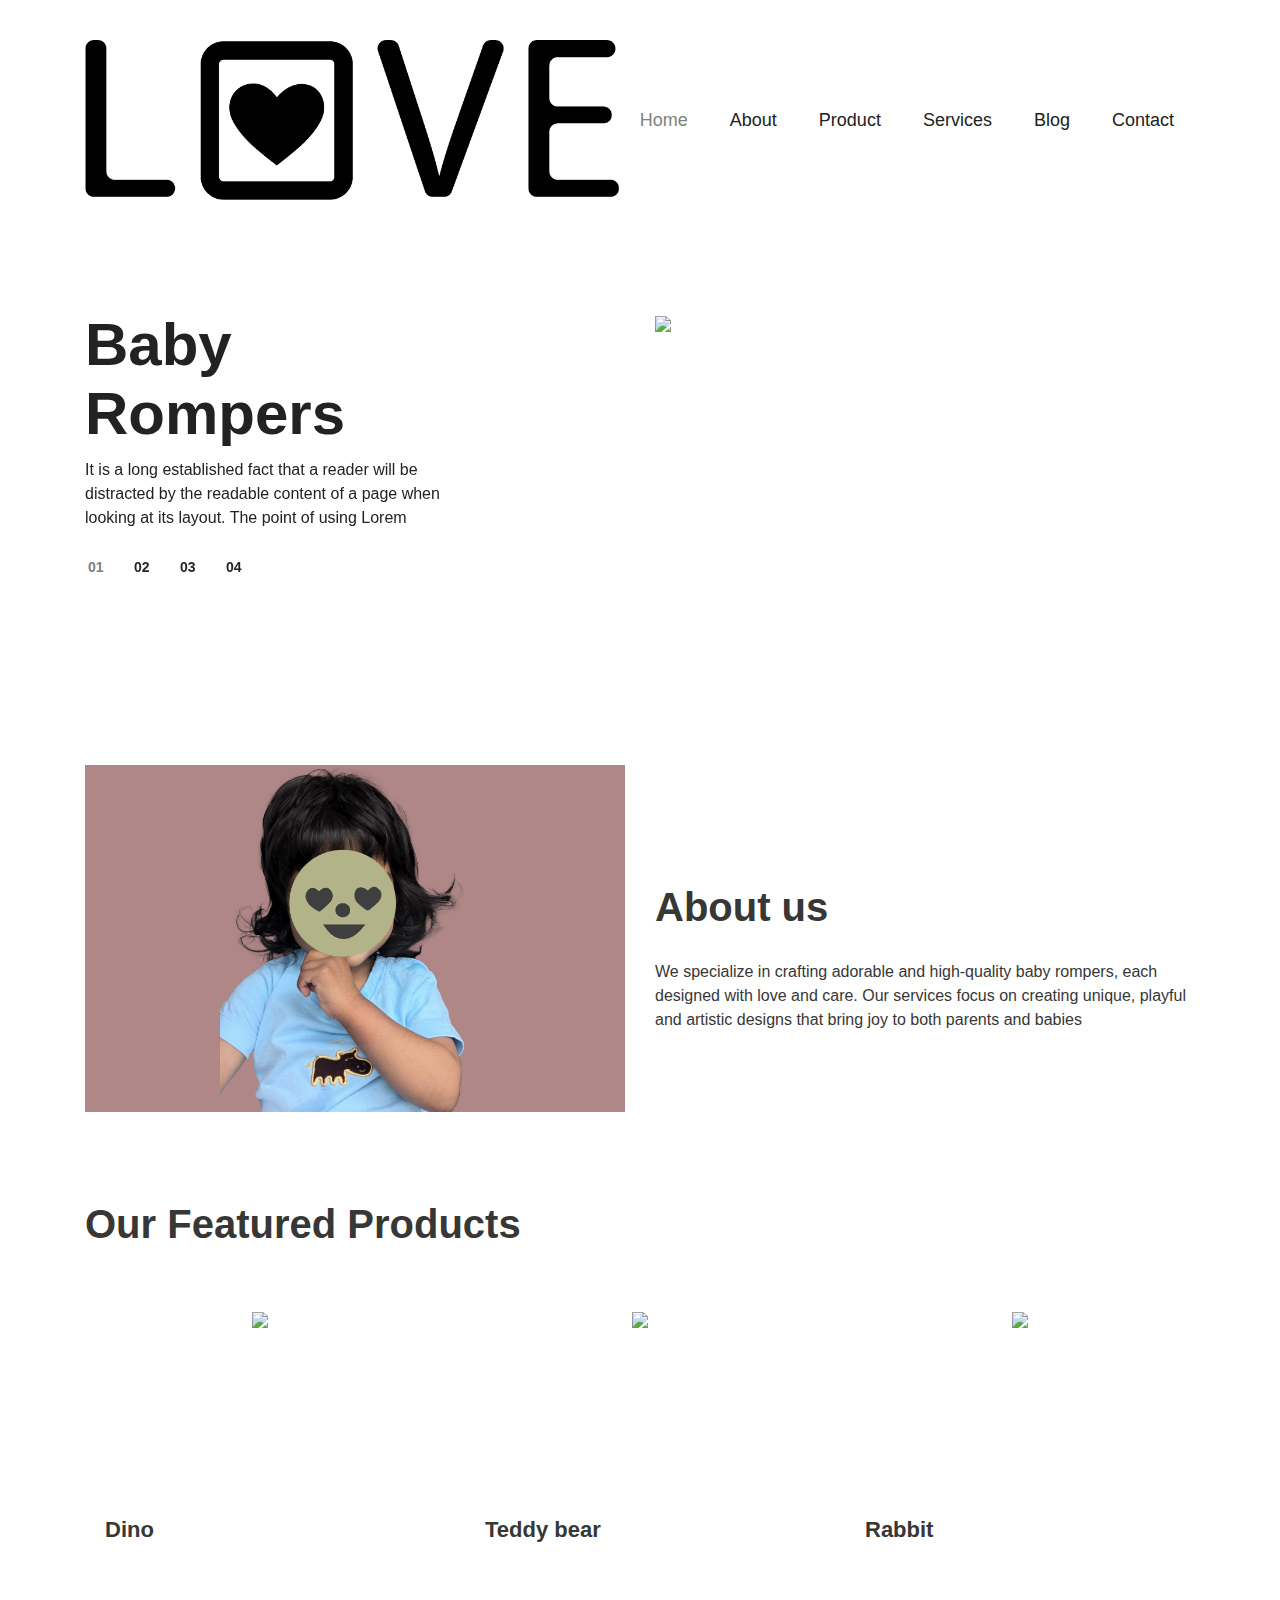
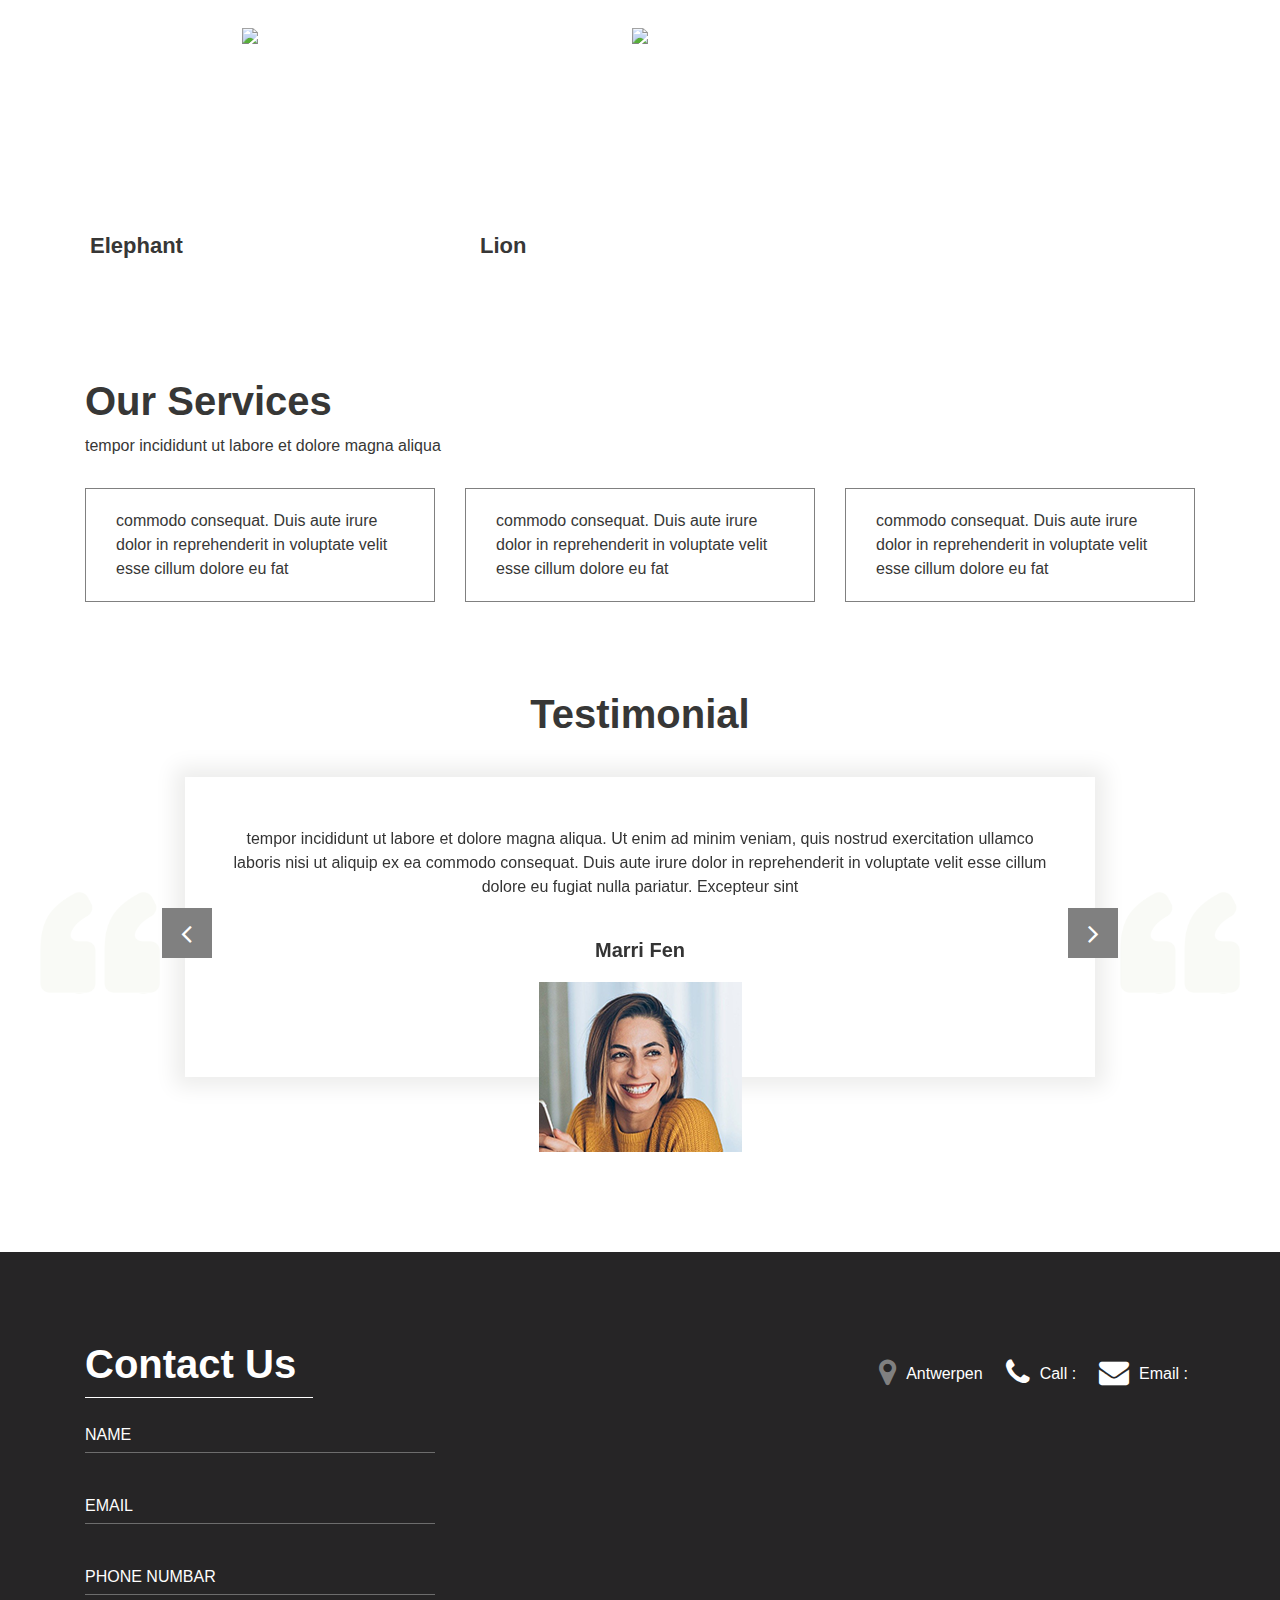
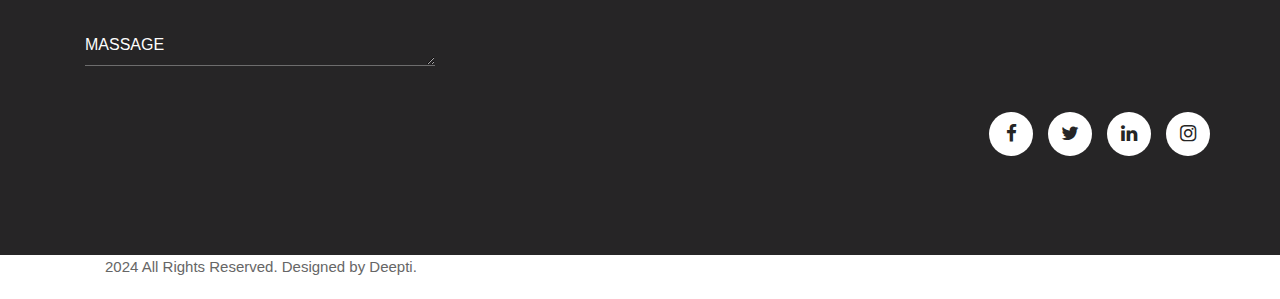
==== commit e5b209cd: "test" ====
--- a/index.html
+++ b/index.html
@@ -298,12 +298,12 @@
                         </li>
                         <li>
                            <a href="#">
-                           <span class="padding_left_10"><i class="fa fa-phone" aria-hidden="true"></i></span>Call : +32 0470868305
+                           <span class="padding_left_10"><i class="fa fa-phone" aria-hidden="true"></i></span>Call : 
                            </a>
                         </li>
                         <li>
                            <a href="#">
-                           <span class="padding_left_10"><i class="fa fa-envelope" aria-hidden="true"></i></span>Email : deeptithorat2@gmail.com
+                           <span class="padding_left_10"><i class="fa fa-envelope" aria-hidden="true"></i></span>Email :
                            </a>
                         </li>
                      </ul>
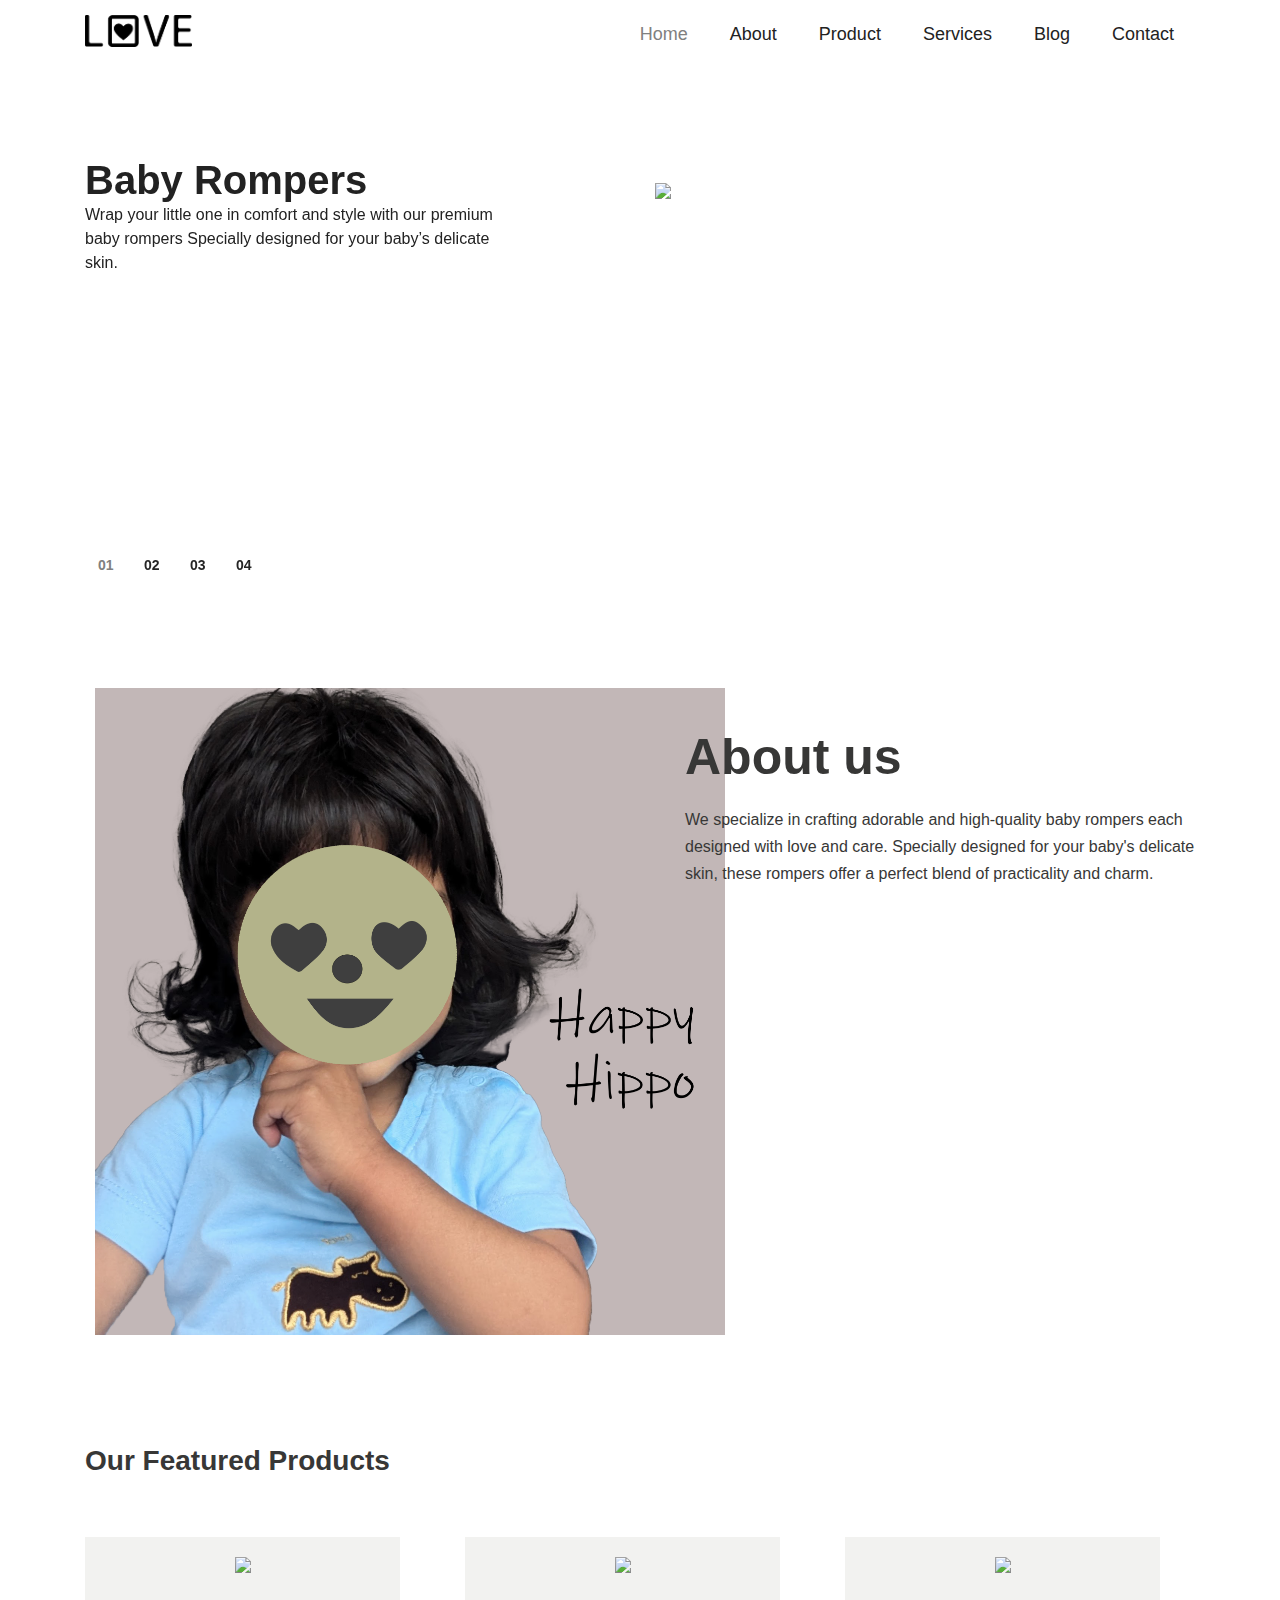
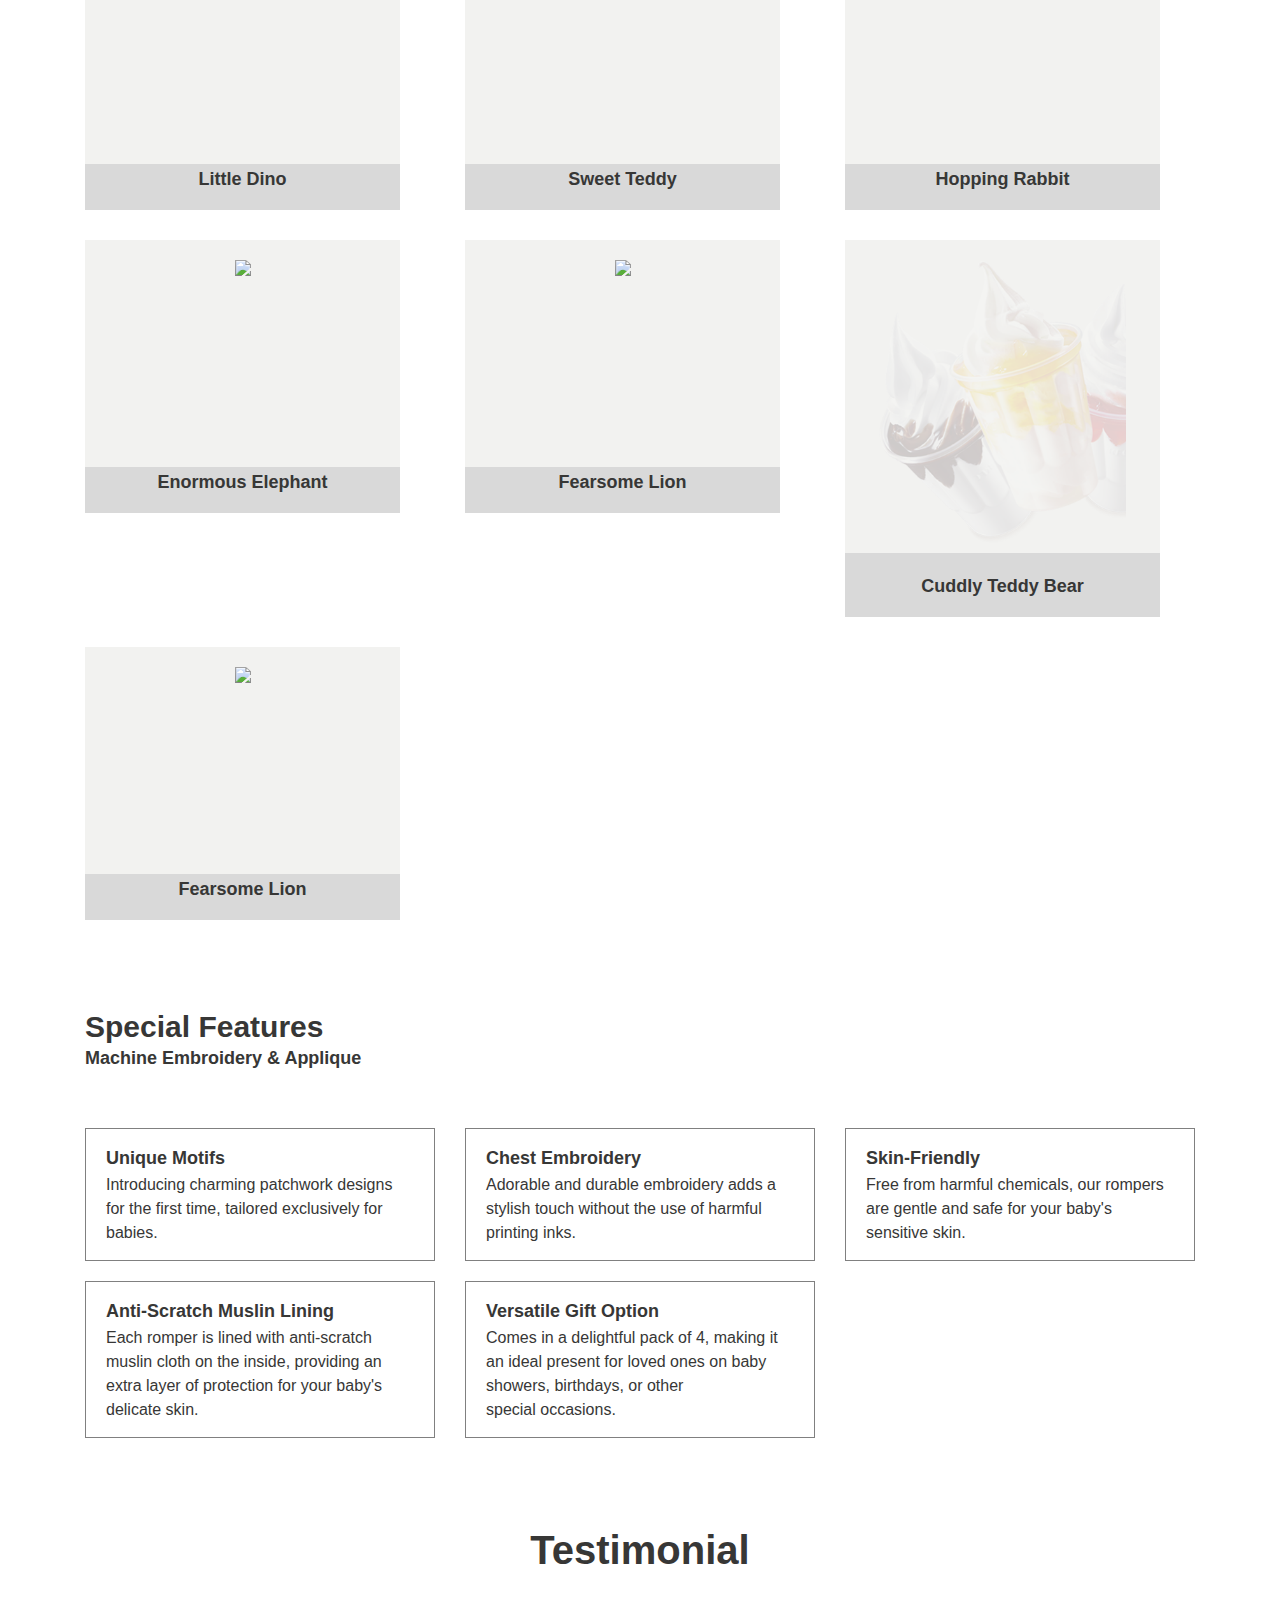
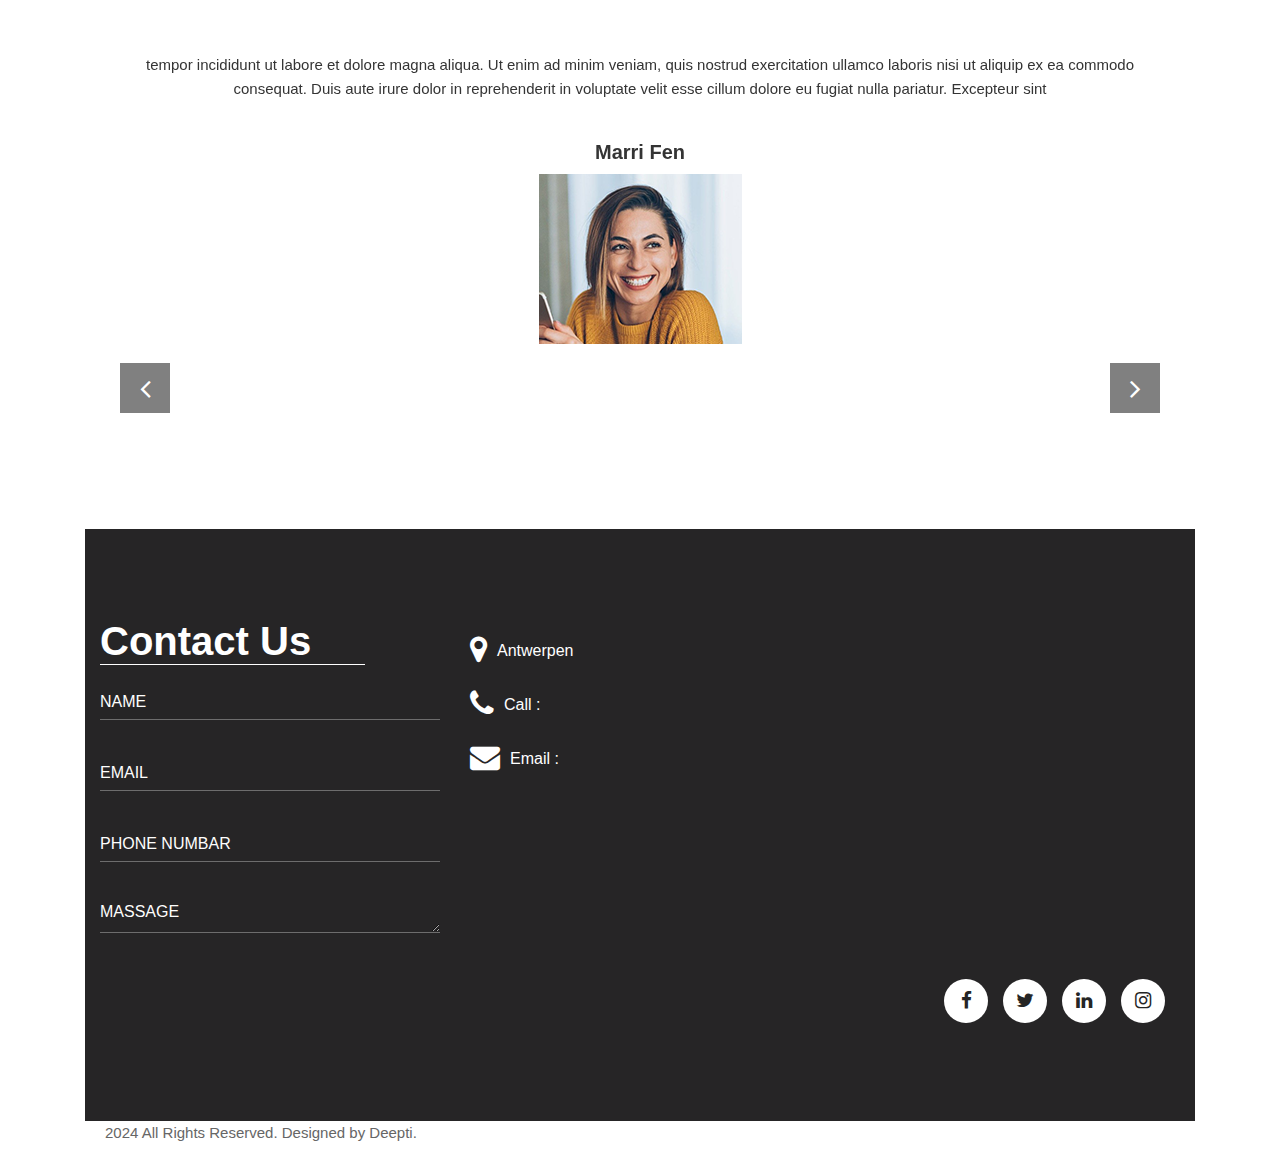
==== commit b235a4ba: "update" ====
--- a/index.html
+++ b/index.html
@@ -79,7 +79,7 @@
                         <div class="row">
                            <div class="col-sm-6">
                               <h1 class="banner_taital">Baby Rompers</h1>
-                              <p class="banner_text">It is a long established fact that a reader will be distracted by the readable content of a page when looking at its layout. The point of using Lorem</p>
+                              <p class="banner_text">Wrap your little one in comfort and style with our premium baby rompers Specially designed for your baby’s delicate skin.</p>
                            </div>
                            <div class="col-sm-6">
                               <div class="banner_img"><img src="images/img-rb.png"></div>
@@ -90,7 +90,7 @@
                         <div class="row">
                            <div class="col-sm-6">
                               <h1 class="banner_taital">Baby Rompers</h1>
-                              <p class="banner_text">It is a long established fact that a reader will be distracted by the readable content of a page when looking at its layout. The point of using Lorem</p>
+                              <p class="banner_text">Wrap your little one in comfort and style with our premium baby rompers. Specially designed for your baby’s delicate skin.</p>
                            </div>
                            <div class="col-sm-6">
                               <div class="banner_img"><img src="images/img-bp.png"></div>
@@ -101,7 +101,7 @@
                         <div class="row">
                            <div class="col-sm-6">
                               <h1 class="banner_taital">Baby Rompers</h1>
-                              <p class="banner_text">It is a long established fact that a reader will be distracted by the readable content of a page when looking at its layout. The point of using Lorem</p>
+                              <p class="banner_text">Wrap your little one in comfort and style with our premium baby rompers. Specially designed for your baby’s delicate skin.</p>
                            </div>
                            <div class="col-sm-6">
                               <div class="banner_img"><img src="images/img-rw.png"></div>
@@ -112,7 +112,7 @@
                         <div class="row">
                            <div class="col-sm-6">
                               <h1 class="banner_taital">Baby Rompers</h1>
-                              <p class="banner_text">It is a long established fact that a reader will be distracted by the readable content of a page when looking at its layout. The point of using Lorem</p>
+                              <p class="banner_text">Wrap your little one in comfort and style with our premium baby rompers. Specially designed for your baby’s delicate skin.</p>
                            </div>
                            <div class="col-sm-6">
                               <div class="banner_img"><img src="images/img-bp.png"></div>
@@ -135,7 +135,7 @@
                </div>
                <div class="col-md-6">
                   <h1 class="about_taital">About us</h1>
-                  <p class="about_text">We specialize in crafting adorable and high-quality baby rompers, each designed with love and care. Our services focus on creating unique, playful and artistic designs that bring joy to both parents and babies</p>
+                  <p class="about_text">We specialize in crafting adorable and high-quality baby rompers each designed with love and care. Specially designed for your baby's delicate skin, these rompers offer a perfect blend of practicality and charm.</p>
                </div>
             </div>
          </div>
@@ -154,36 +154,45 @@
                   <div class="col-md-4">
                      <div class="cream_box">
                        <div class="cream_img"><a href="info01.html"><img src="images/img-1.png"></a></div>
-                       <h6 class="romper_text">Dino</h6>
+                       <h6 class="romper_text"> Little Dino</h6>
                      </div>
                   </div>
                   <div class="col-md-4">
                      <div class="cream_box">
                         <div class="cream_img"><a href="info02.html"><img src="images/img-2.png"></div>
-                        <h6 class="romper_text">Teddy bear</h6>
+                        <h6 class="romper_text"> Sweet Teddy </h6>
                      </div>
                   </div>
                   <div class="col-md-4">
                      <div class="cream_box">
                         <div class="cream_img"><a href="info03.html"><img src="images/img-3.png"></div>
-                        <h6 class="romper_text">Rabbit</h6>
-                     </div>
-                  </div>
-            <div class="cream_section_2">
-               <div class="row">
+                        <h6 class="romper_text">Hopping Rabbit</h6>
+                     </div>
+                  </div>
                   <div class="col-md-4">
                      <div class="cream_box">
                         <div class="cream_img"><a href="info04.html"><img src="images/img-4.png"></div>
-                        <h6 class="romper_text">Elephant</h6>
+                        <h6 class="romper_text">Enormous Elephant</h6>
                      </div>
                   </div>
                   <div class="col-md-4">
                      <div class="cream_box">
                         <div class="cream_img"><a href="info05.html"><img src="images/img-5.png"></div>
-                        <h6 class="romper_text">Lion</h6>
-                     </div>
-                  </div>
-
+                        <h6 class="romper_text">Fearsome Lion</h6>
+                     </div>
+                  </div>
+                  <div class="col-md-4">
+                     <div class="cream_box">
+                        <div class="cream_img"><a href="info06.html"><img src="images/img-6.png"></div>
+                        <h6 class="romper_text">Cuddly Teddy Bear</h6>
+                     </div>
+                  </div>
+                  <div class="col-md-4">
+                     <div class="cream_box">
+                        <div class="cream_img"><a href="info07.html"><img src="images/img-7.png"></div>
+                        <h6 class="romper_text">Fearsome Lion</h6>
+                     </div>
+                  </div>
                   </div>
                </div>
             </div>
@@ -195,29 +204,47 @@
          <div class="container">
             <div class="row">
                <div class="col-md-12">
-                  <h1 class="services_taital">Our Services</h1>
-                  <p class="services_text">tempor incididunt ut labore et dolore magna aliqua</p>
+                  <h1 class="services_taital">Special Features</h1>
+                    <p class="services_text">Machine Embroidery & Applique </p>
+                  <p class="services_text"></p>
                </div>
             </div>
             <div class="services_section_2">
                <div class="row">
                   <div class="col-md-4">
                      <div class="services_box">
-                        <p class="lorem_text">commodo consequat. Duis aute irure dolor in reprehenderit in voluptate velit esse cillum dolore eu fat </p>
+                        <p class="services_text">Unique Motifs</p>
+                        <p class="lorem_text">Introducing charming patchwork designs for the first time, tailored exclusively for babies.
+ </p>
                      </div>
                   </div>
                   <div class="col-md-4">
                      <div class="services_box">
-                        <p class="lorem_text">commodo consequat. Duis aute irure dolor in reprehenderit in voluptate velit esse cillum dolore eu fat </p>
+                         <p class="services_text">Chest Embroidery</p>
+                        <p class="lorem_text"> Adorable and durable embroidery adds a stylish touch without the use of harmful printing inks.
+ </p>
                      </div>
                   </div>
                   <div class="col-md-4">
                      <div class="services_box">
-                        <p class="lorem_text">commodo consequat. Duis aute irure dolor in reprehenderit in voluptate velit esse cillum dolore eu fat </p>
-                     </div>
-                  </div>
-               </div>
-            </div>
+                         <p class="services_text">Skin-Friendly</p>
+                        <p class="lorem_text">Free from harmful chemicals, our rompers are gentle and safe for your baby's sensitive skin.
+ </p>
+                     </div>
+                  </div>
+                  <div class="col-md-4">
+                     <div class="services_box">
+                       <p class="services_text">Anti-Scratch Muslin Lining</p>
+                        <p class="lorem_text">Each romper is lined with anti-scratch muslin cloth on the inside, providing an extra layer of protection for your baby's delicate skin.
+</p>
+               </div>
+            </div>
+            <div class="col-md-4">
+               <div class="services_box">
+                    <p class="services_text">Versatile Gift Option</p>
+                  <p class="lorem_text">Comes in a delightful pack of 4, making it an ideal present for loved ones on baby showers, birthdays, or other special occasions.</p>
+         </div>
+      </div>
          </div>
       </div>
       <!-- services section end -->
@@ -298,7 +325,7 @@
                         </li>
                         <li>
                            <a href="#">
-                           <span class="padding_left_10"><i class="fa fa-phone" aria-hidden="true"></i></span>Call : 
+                           <span class="padding_left_10"><i class="fa fa-phone" aria-hidden="true"></i></span>Call :
                            </a>
                         </li>
                         <li>
--- a/css/style.css
+++ b/css/style.css
@@ -55,7 +55,7 @@
     letter-spacing: 0;
     font-weight: normal;
     position: relative;
-    padding: 0 0 10px 0;
+    padding: 0 0 0 0;
     font-weight: normal;
     line-height: normal;
     color: #111111;
@@ -142,8 +142,9 @@
 }
 
 img {
-    max-width: 100%;
+    max-width: 90%;
     height: auto;
+    margin-bottom: 10px;
 }
 
  :focus {
@@ -222,7 +223,7 @@
 
 .header_bg {
     background: #ffffff;
-    border-bottom: 1px solid #808080;
+
 }
 
 .bg-light {
@@ -254,8 +255,13 @@
 }
 
 .navbar-brand {
-    width:60%;
     margin: 0px;
+    float: left;
+    margin-top: 12px;
+}
+.navbar-brand img {
+      width: 30%;
+      padding: 0px;
 
 }
 
@@ -278,9 +284,13 @@
 
 .banner_taital {
     width: 30%;
-    font-size: 60px;
+    font-size: 58px;
     color: #222222;
     font-weight: bold;
+
+}
+.banner_img {
+  height:40vh;
 }
 
 .banner_text {
@@ -324,7 +334,8 @@
     /* height: auto; */
     border: none;
     text-indent: 0;
-    padding-top: 25px;
+    padding-top: 10px;
+    padding-left: 10px;
     justify-content: center;
     align-items: center;
     font-weight: bold;
@@ -381,7 +392,8 @@
 }
 
 .about_img {
-    width: 100%;
+    width: 80vh;
+    padding: 10px;
     float: left;
 }
 
@@ -436,16 +448,15 @@
     height: 6px;
     bottom: 20px;
     right: 160px;
-    border-radius: 4px;
+
 }
 
 .cream_text {
     width: 100%;
     float: left;
-    font-size: 16px;
+    font-size: 12px;
     color: #373736;
     margin: 0px;
-
 }
 
 .cream_section_2 {
@@ -455,60 +466,34 @@
 }
 
 .cream_box {
-    width: 100%;
-    height:130%;
-    float: left;
-    background-image: linear-gradient( 0deg, #ffffff 37%, #ffffff 37%);
+    width: 90%;
+    float: center;
+    background-image: linear-gradient( 0deg, #d9d9d9 17%, #f2f2f0 17%);
+    height: auto;
     padding: 20px;
-
-
+    box-shadow: 0px 0px 50px 5px #808080 30%;
 }
 
 .cream_box:hover {
-    background-image: linear-gradient( 0deg, #ffffff 37%, #bc9090 37%);
-
+    background-image: linear-gradient( 0deg, #d9d9d9 17%, #faf0c7 17%);
 }
 
 .cream_img {
     width: 100%;
     text-align: center;
-    padding-bottom: 30px;
+    padding-bottom: 20px;
     min-height: 210px;
-
-}
-
-
+}
 
 .romper_text {
     width: 100%;
-    font-size: 22px;
+    font-size: 18px;
+    font-weight: bold;
     color: #373736;
-    text-align: left;
-    font-weight: bold;
-}
-
-.cart_bt {
-    width: 150px;
-    margin: 0 auto;
     text-align: center;
-    padding-top: 10px;
-}
-
-.cart_bt a {
-    width: 100%;
-    float: left;
-    font-size: 16px;
-    text-align: center;
-    border: 1px solid #808080;
-    color: #808080;
-    padding: 8px 0px;
-    border-radius: 40px;
-}
-
-.cart_bt a:hover {
-    border: 1px solid #373736;
-    color: #373736;
-}
+    margin-top: 2px;
+}
+
 
 
 
@@ -533,22 +518,15 @@
     font-weight: bold;
 }
 
-.services_taital::after {
-    position: absolute;
-    content: '';
-    width: 80px;
-    height: 6px;
-    bottom: 25px;
-    right: 160px;
-    border-radius: 4px;
-}
-
 .services_text {
     width: 100%;
     float: left;
-    font-size: 16px;
+    font-size: 18px;
+    font-weight:bold;
     color: #373736;
     margin: 0px;
+    padding-top: 2px;
+    margin-bottom: 3px;
 }
 
 .services_section_2 {
@@ -569,6 +547,7 @@
     width: 100%;
     float: left;
     font-size: 20px;
+    font-weight:bold;
     color: #373736;
 }
 
@@ -619,7 +598,7 @@
     content: '';
     width: 120px;
     height: 102px;
-    background-image: url(../images/quick-icon.png);
+
     background-size: 100%;
     left: 40px;
     top: 290px;
@@ -630,7 +609,7 @@
     content: '';
     width: 120px;
     height: 102px;
-    background-image: url(../images/quick-icon.png);
+
     background-size: 100%;
     right: 40px;
     top: 290px;
@@ -640,7 +619,7 @@
     width: 82%;
     margin: 0 auto;
     background-color: #ffffff;
-    box-shadow: 0px 0px 20px 10px #ededec;
+    box-shadow: 0px 0px 50px 5px #808080 10%;
     padding: 50px 40px 0px 40px;
     height: 300px;
 }
@@ -808,7 +787,7 @@
 }
 
 .location_text li a:hover {
-    color: #ffffff;
+    color: #808080;
 }
 
 .padding_left_10 {
@@ -824,14 +803,15 @@
 }
 
 .padding_left_10.active {
-    color: #808080;
+    color: #ffffff;
 }
 
 .footer_social_icon {
-    width: 100%;
-    float: right;
-    padding-top: 20px;
-    text-align: right;
+  width: 100%;
+  float: right;
+  margin-right: 30px;
+  padding-top: 20px;
+  text-align: right;
 }
 
 .footer_social_icon ul {
@@ -897,7 +877,7 @@
 /* copyright section start */
 
 .copyright_section {
-    width: 100%;
+    width: 100vh;
     float: left;
     background-color: #262526;
     height: auto;
--- a/css/responsive.css
+++ b/css/responsive.css
@@ -4,9 +4,9 @@
 /*------------------------------------------------------------------- 991px x 768px ---------------------------------------------------------------------*/
 
 @media only screen and (min-width: 768px) and (max-width: 991px) {
-  body{
+  /*body{
     background-color: purple;
-  }
+  }*/
     .header-search {
         padding: 15px 0px;
 
@@ -15,6 +15,214 @@
         width: 30%;
         padding: 0px;
   }
+  .navbar-brand {
+        width: 60%;
+        padding: 0px;
+  }
+  .left-column img {
+    width: 50%;
+    margin-left: 300px;
+    position: absolute;
+    left: 0;
+    top: 0;
+    opacity: 0;
+    transition: all 0.3s ease;
+  }
+    .product-description p {
+      width:200px;
+      border-bottom: 1px solid #E1E8EE;
+    }
+    .product-description{
+      border-bottom:1px white;
+
+    }
+
+}
+
+
+/*------------------------------------------------------------------- 767px x 599px ---------------------------------------------------------------------*/
+
+@media only screen and (min-width: 576px) and (max-width: 767px) {
+  /*body {
+    background-color: green;
+  }*/
+  .left-column img {
+    width: 50%;
+    margin-left: 300px;
+    position: absolute;
+    left: 0;
+    top: 0;
+    opacity: 0;
+    transition: all 0.3s ease;
+  }
+
+  .navbar-brand img {
+        width: 40%;
+        padding: 0px;
+
+    }
+    .navbar-brand {
+          width: 60%;
+          padding: 0px;
+    }
+    .logo {
+        text-align: center;
+    }
+    .cart-content-right {
+        padding-bottom: 5px;
+    }
+    .mg {
+        margin: 0px 0px;
+    }
+    .menu-area-main {
+        height: 256px;
+        overflow-y: auto;
+    }
+    .megamenu>.row [class*="col-"] {
+        padding: 0px;
+    }
+    .menu-area-main .megamenu .men-cat {
+        padding: 0px 15px;
+    }
+    .menu-area-main .megamenu .women-cat {
+        padding: 0px 15px;
+    }
+    .menu-area-main .megamenu .el-cat {
+        padding: 0px 15px;
+    }
+    .mean-container .mean-nav ul li a.mean-expand {
+        height: 19px;
+    }
+    .category-box.women-box {
+        display: none;
+    }
+    .cart-box {
+        display: inline-block;
+        margin: 0px 30px;
+    }
+    .wish-box {
+        float: none;
+        margin: 0px 30px;
+        display: inline-block;
+    }
+    .menu-add {
+        display: none;
+    }
+    .category-box {
+        display: none;
+    }
+    .mean-container .mean-nav ul li ol {
+        padding: 0px;
+    }
+    .mean-container .mean-nav ul li a {
+        padding: 10px 20px;
+        width: 94.8%;
+    }
+    .mean-container .mean-nav ul li li a {
+        width: 92%;
+        padding: 1em 4%;
+    }
+    .mean-container .mean-nav ul li li li a {
+        width: 100%;
+    }
+    .header-search {
+        padding: 15px 0px;
+    }
+    #collapseFilter.d-md-block {
+        padding: 30px 0px;
+    }
+}
+
+
+/*------------------------------------------------------------------- 599px x 280px ---------------------------------------------------------------------*/
+
+@media only screen and (min-width: 280px) and (max-width: 599px) {
+  /*body {
+    background-color: grey;
+  }*/
+.left-column img {
+  width: 50%;
+  margin-left: 200px;
+  position: absolute;
+  left: 0;
+  top: 0;
+  opacity: 0;
+  transition: all 0.3s ease;
+}
+
+  .navbar-brand img{
+      width: 50%;
+      padding: 0px;
+      margin-top: -15px
+  }
+  .navbar-brand {
+        width: 60%;
+        padding: 0px;
+  }
+  .logo {
+      text-align: center;
+  }
+.product.description h1{
+  font-size:22px;
+}
+.product.description p {
+  font-size:15px;
+  width:50%;
+}
+
+    .cart-content-right {
+        padding-bottom: 5px;
+    }
+    .megamenu>.row [class*="col-"] {
+        padding: 0px;
+    }
+    .menu-area-main .megamenu .men-cat {
+        padding: 0px 15px;
+    }
+    .menu-area-main .megamenu .women-cat {
+        padding: 0px 15px;
+    }
+    .menu-area-main .megamenu .el-cat {
+        padding: 0px 15px;
+    }
+    .mean-container .mean-nav ul li a {
+        padding: 1em 4%;
+        width: 92%;
+    }
+    .mean-container .mean-nav ul li li a {
+        width: 90%;
+        padding: 1em 5%;
+    }
+    .mean-container .sub-full.megamenu-categories ol li a {
+        padding: 5px 0px;
+        text-transform: capitalize;
+        width: 100%;
+    }
+    .megamenu .sub-full.megamenu-categories .women-box .banner-up-text a {
+        width: auto;
+        border: none;
+        float: none;
+    }
+    .menu-area-main {
+        height: 45px;
+        overflow-y: auto;
+    }
+    .mean-container .mean-nav ul li a.mean-expand {
+        top: 0;
+    }
+}
+
+@media (min-width: 992px) and (max-width: 1199px) {
+  .navbar-brand img {
+    width: 23%;
+    padding: 0px;
+    margin-top: -4px;
+  }
+  .navbar-brand {
+        width: 60%;
+        padding: 0px;
+  }
+
   .left-column img {
     width: 50%;
     margin-left: 400px;
@@ -24,27 +232,96 @@
     opacity: 0;
     transition: all 0.3s ease;
   }
-    .product-description p {
-      width:200px;
-      border-bottom: 1px solid #E1E8EE;
-    }
-    .product-description{
-      border-bottom:1px white;
-
-    }
-
+
+  .product-description h1{
+    font-size: 40px;
+  }
+  .product-description p {
+    font-size: 15px;
+
+  }
+
+    #main_slider a.carousel-control-prev {
+        top: 32%;
+        left: -65px;
+    }
+    #main_slider a.carousel-control-next {
+        top: 32%;
+        right: -65px;
+    }
+    .mail_main {
+        width: 95%;
+        float: right;
+    }
+    .banner_section {
+        padding: 90px 0px 45px 0px;
+    }
+    .about_taital {
+        width: 95%;
+        float:right;
+        padding-left: 30px;
+    }
+    .about_text {
+        width: 90%;
+        float:right;
+        padding-left: 30px;
+    }
+    .cream_box {
+        margin-top: 30px;
+        position: relative;
+        z-index: 1;
+    }
+    .services_taital {
+        width: 60%;
+    }
+    .services_box {
+        padding: 20px 20px;
+        margin-bottom: 20px;
+    }
+    .lorem_text {
+        font-size: 13px;
+    }
+    .testimonial_section::before {
+        width: 60px;
+        height: 51px;
+        right: 30px;
+        top: 300px;
+    }
+    .testimonial_section::after {
+        width: 60px;
+        height: 51px;
+        left: 30px;
+        top: 300px;
+    }
+    .testimonial_box {
+        height: 330px;
+    }
+    .location_text li {
+        font-size: 14px;
+        padding: 0px 2px 0px 6px;
+    }
+    .contact_taital {
+        width: 80%;
+    }
 }
 
-
-/*------------------------------------------------------------------- 767px x 599px ---------------------------------------------------------------------*/
-
-@media only screen and (min-width: 599px) and (max-width: 767px) {
+@media (min-width: 768px) and (max-width: 991px) {
   body {
-    background-color: green;
-  }
+    background-color: orange;
+  }
+  .navbar-brand img {
+    width: 27%;
+    padding: 0px;
+    margin-top: -4px;
+  }
+  .navbar-brand {
+        width: 60%;
+        padding: 0px;
+  }
+
   .left-column img {
     width: 50%;
-    margin-left: 300px;
+    margin-left: 320px;
     position: absolute;
     left: 0;
     top: 0;
@@ -52,232 +329,13 @@
     transition: all 0.3s ease;
   }
 
-    .navbar-brand img{
-        width: 50%;
-        padding: 0px;
-    }
-    .logo {
-        text-align: center;
-    }
-    .cart-content-right {
-        padding-bottom: 5px;
-    }
-    .mg {
-        margin: 0px 0px;
-    }
-    .menu-area-main {
-        height: 256px;
-        overflow-y: auto;
-    }
-    .megamenu>.row [class*="col-"] {
-        padding: 0px;
-    }
-    .menu-area-main .megamenu .men-cat {
-        padding: 0px 15px;
-    }
-    .menu-area-main .megamenu .women-cat {
-        padding: 0px 15px;
-    }
-    .menu-area-main .megamenu .el-cat {
-        padding: 0px 15px;
-    }
-    .mean-container .mean-nav ul li a.mean-expand {
-        height: 19px;
-    }
-    .category-box.women-box {
-        display: none;
-    }
-    .cart-box {
-        display: inline-block;
-        margin: 0px 30px;
-    }
-    .wish-box {
-        float: none;
-        margin: 0px 30px;
-        display: inline-block;
-    }
-    .menu-add {
-        display: none;
-    }
-    .category-box {
-        display: none;
-    }
-    .mean-container .mean-nav ul li ol {
-        padding: 0px;
-    }
-    .mean-container .mean-nav ul li a {
-        padding: 10px 20px;
-        width: 94.8%;
-    }
-    .mean-container .mean-nav ul li li a {
-        width: 92%;
-        padding: 1em 4%;
-    }
-    .mean-container .mean-nav ul li li li a {
-        width: 100%;
-    }
-    .header-search {
-        padding: 15px 0px;
-    }
-    #collapseFilter.d-md-block {
-        padding: 30px 0px;
-    }
-}
-
-
-/*------------------------------------------------------------------- 599px x 280px ---------------------------------------------------------------------*/
-
-@media only screen and (min-width: 280px) and (max-width: 599px) {
-  body{
-    background-color: pink;
-}
-.navbar-brand img{
-      width: 50%;
-      padding: 0px;
-}
-.left-column img {
-  width: 50%;
-  margin-left: 240px;
-  position: absolute;
-  left: 0;
-  top: 0;
-  opacity: 0;
-  transition: all 0.3s ease;
-}
-.product.description h1{
-  font-size:22px;
-}
-.product.description p {
-  font-size:15px;
-  width:50%;
-}
-.
-    .cart-content-right {
-        padding-bottom: 5px;
-    }
-    .megamenu>.row [class*="col-"] {
-        padding: 0px;
-    }
-    .menu-area-main .megamenu .men-cat {
-        padding: 0px 15px;
-    }
-    .menu-area-main .megamenu .women-cat {
-        padding: 0px 15px;
-    }
-    .menu-area-main .megamenu .el-cat {
-        padding: 0px 15px;
-    }
-    .mean-container .mean-nav ul li a {
-        padding: 1em 4%;
-        width: 92%;
-    }
-    .mean-container .mean-nav ul li li a {
-        width: 90%;
-        padding: 1em 5%;
-    }
-    .mean-container .sub-full.megamenu-categories ol li a {
-        padding: 5px 0px;
-        text-transform: capitalize;
-        width: 100%;
-    }
-    .megamenu .sub-full.megamenu-categories .women-box .banner-up-text a {
-        width: auto;
-        border: none;
-        float: none;
-    }
-    .menu-area-main {
-        height: 45px;
-        overflow-y: auto;
-    }
-    .mean-container .mean-nav ul li a.mean-expand {
-        top: 0;
-    }
-}
-
-@media (min-width: 992px) and (max-width: 1199px) {
-  body{
-    background-color: yellow;
-  }
-  .navbar-brand img {
-      width: 50%;
-      padding: 0px;
-  }
-
-  .left-column img {
-    width: 30%;
-    margin-left: 510px;
-    position: absolute;
-    left: 0;
-    top: 0;
-    opacity: 0;
-    transition: all 0.3s ease;
-  }
   .product-description h1{
-    font-size: 32px;
+    font-size: 40px;
   }
   .product-description p {
-    font-size: 16px;
-  }
-
-    #main_slider a.carousel-control-prev {
-        top: 32%;
-        left: -65px;
-    }
-    #main_slider a.carousel-control-next {
-        top: 32%;
-        right: -65px;
-    }
-    .mail_main {
-        width: 95%;
-        float: right;
-    }
-    .banner_section {
-        padding: 90px 0px 45px 0px;
-    }
-    .about_taital {
-        width: 95%;
-    }
-    .cream_taital {
-        width: 80%;
-    }
-    .cream_box {
-        position: relative;
-        z-index: 1;
-    }
-    .services_taital {
-        width: 80%;
-    }
-    .services_box {
-        padding: 20px 20px;
-    }
-    .lorem_text {
-        font-size: 13px;
-    }
-    .testimonial_section::before {
-        width: 60px;
-        height: 51px;
-        right: 30px;
-        top: 300px;
-    }
-    .testimonial_section::after {
-        width: 60px;
-        height: 51px;
-        left: 30px;
-        top: 300px;
-    }
-    .testimonial_box {
-        height: 330px;
-    }
-    .location_text li {
-        font-size: 14px;
-        padding: 0px 2px 0px 6px;
-    }
-    .contact_taital {
-        width: 80%;
-    }
-}
-
-@media (min-width: 768px) and (max-width: 991px) {
+    font-size: 15px;
+
+  }
     #main_slider a.carousel-control-prev {
         top: 30%;
         left: -63px;
@@ -292,10 +350,7 @@
     .navbar-expand-lg {
         padding: 15px 0px;
     }
-    .navbar-brand img{
-        width: 35%;
-        padding: 0px;
-    }
+
     .navbar {
         padding: 10px 0px;
     }
@@ -320,38 +375,54 @@
     .banner_section {
         padding: 90px 0px 45px 0px;
     }
+    .banner_img {
+      height:30vh;
+    }
     .banner_taital {
         width: 100%;
-        font-size: 60px;
+        margin-bottom: 20px;
+        font-size: 46px;
     }
     .banner_text {
         width: 100%;
+        line-height: 28px;
         font-size: 16px;
     }
+    .about_img{
+      width: 55vh;
+    }
     .about_taital {
-        width: 100%;
         font-size: 30px;
-        padding-top: 0px;
+        padding-top: 50px;
+        padding-left: 40px;
     }
     .about_text {
         font-size: 14px;
+        padding-left: 40px;
     }
     .cream_taital {
         width: 90%;
         font-size: 30px;
     }
     .cream_box {
-        background-image: linear-gradient( 0deg, #ffffff 41%, #f2f2f0 41%);
+        margin-top: 30px;
+        background-image: linear-gradient( 0deg, #ffffff 17%, #f2f2f0 17%);
+    }
+    .romper_text{
+      font-size: 14px;
+      padding-top:9px;
     }
     .services_taital {
         width: 90%;
-        font-size: 30px;
+        font-size: 26px;
     }
     .services_box {
-        padding: 20px 10px;
+        width:220px;
+        padding: 23px 25px;
+        margin-bottom: 20px;
     }
     .tasty_text {
-        font-size: 16px;
+        font-size: 15px;
     }
     .icon_img {
         padding-right: 10px;
@@ -384,6 +455,36 @@
 }
 
 @media (min-width: 576px) and (max-width: 767px) {
+  h6 {
+    padding-top:-15px;
+  }
+  .navbar-brand img {
+    width: 33%;
+    padding: 0px;
+    margin-top: -13px
+  }
+  .navbar-brand {
+        width: 50%;
+        padding: 0px;
+  }
+
+  .left-column img {
+    width: 50%;
+    margin-left: 280px;
+    position: absolute;
+    left: 0;
+    top: 0;
+    opacity: 0;
+    transition: all 0.3s ease;
+  }
+
+  .product-description h1{
+    font-size: 40px;
+  }
+  .product-description p {
+    font-size: 15px;
+
+  }
     #main_slider a.carousel-control-prev {
         top: 23%;
         left: -43px;
@@ -398,10 +499,7 @@
     .navbar-expand-lg {
         padding: 15px 0px;
     }
-    .navbar-brand img {
-        width: 50%;
-        padding: 0px;
-    }
+
     .navbar {
         padding: 10px 0px;
     }
@@ -424,18 +522,19 @@
         width: 100%;
     }
     .banner_section {
-        padding: 90px 0px 45px 0px;
+        padding: 80px 0px 45px 0px;
     }
     .banner_taital {
         width: 100%;
-        font-size: 40px;
+        font-size: 35px;
     }
     .banner_text {
         width: 100%;
         font-size: 14px;
+        line-height: 25px;
     }
     .banner_img {
-        margin-top: 30px;
+        width: 40vh;
     }
     .about_section .row {
         display: flex;
@@ -451,6 +550,7 @@
     }
     .about_img {
         margin-top: 30px;
+        width:81vh;
     }
     .cream_section::before {
         display: none;
@@ -466,8 +566,10 @@
         font-size: 30px;
     }
     .cream_box {
+        width: 70vh;
         margin-top: 30px;
     }
+
     .services_taital::after {
         right: 0px;
     }
@@ -513,6 +615,28 @@
 }
 
 @media (max-width: 575px) {
+  /*body {
+    background-color: olive;
+  }*/
+  .navbar-brand img {
+    width: 33%;
+    padding: 0px;
+    margin-top: -24px
+  }
+  .navbar-brand {
+        width: 60%;
+        padding: 0px;
+  }
+
+  .left-column img {
+    width: 50%;
+    margin-left: 220px;
+    position: absolute;
+    left: 0;
+    top: 0;
+    opacity: 0;
+    transition: all 0.3s ease;
+  }
     #main_slider a.carousel-control-prev {
         top: 103%;
         left: 0px;
@@ -528,10 +652,7 @@
     .navbar-expand-lg {
         padding: 15px 0px;
     }
-    .navbar-brand img {
-        width: 40%;
-        padding: 0px;
-    }
+
     .navbar {
         padding: 10px 0px;
     }
@@ -554,6 +675,166 @@
         width: 100%;
     }
     .banner_section {
+        padding: 70px 0px 45px 0px;
+    }
+    .banner_taital {
+        width: 70%;
+        font-size: 35px;
+        margin-bottom: 5px;
+
+    }
+    .banner_text {
+        width: 100%;
+    }
+    .banner_img {
+        width:90vh;
+        margin-top: 30px;
+
+    }
+    .about_section .row {
+        display: flex;
+        flex-direction: column-reverse;
+    }
+    .about_taital {
+        width: 100%;
+        font-size: 30px;
+        padding-top: 0px;
+    }
+    .about_taital::after {
+        display: none;
+    }
+    .about_img {
+        margin-top: 30px;
+        width:70vh;
+    }
+    .cream_section::before {
+        display: none;
+    }
+    .cream_section::after {
+        display: none;
+    }
+    .cream_taital::after {
+        display: none;
+    }
+    .cream_taital {
+        width: 100%;
+        font-size: 30px;
+    }
+    .cream_box {
+        width: 58vh;
+        margin-top: 30px;
+        margin-left: 20px;
+    }
+    .services_taital::after {
+        display: none;
+    }
+    .services_taital {
+        width: 100%;
+        font-size: 30px;
+    }
+    .services_box {
+        padding: 20px 10px;
+        margin-top: 20px;
+    }
+    .testimonial_section::after {
+        display: none;
+    }
+    .testimonial_section::before {
+        display: none;
+    }
+    .testimonial_box {
+        width: 100%;
+        padding: 50px 20px 0px 20px;
+        height: auto;
+    }
+    .testimonial_text {
+        font-size: 15px;
+    }
+    .contact_taital {
+        width: 78%;
+    }
+    .newsletter_text {
+        margin-top: 20px;
+    }
+    .location_text ul {
+        float: left;
+    }
+    .location_text li {
+        float: none;
+        padding: 0px;
+    }
+    .mail_main {
+        width: 100%;
+        float: left;
+    }
+}
+@media (min-width: 1200px) {
+  /*body {
+    background-color: red;
+  }*/
+  .navbar-brand img {
+    width: 20%;
+    padding: 0px;
+    margin-top: -11px
+  }
+  .navbar-brand {
+        width: 60%;
+        padding: 0px;
+  }
+
+  .left-column img {
+    width: 50%;
+    margin-left: 320px;
+    position: absolute;
+    left: 0;
+    top: 0;
+    opacity: 0;
+    transition: all 0.3s ease;
+  }
+    #main_slider a.carousel-control-prev {
+        top: 103%;
+        left: 0px;
+    }
+    #main_slider a.carousel-control-next {
+        top: 103%;
+        right: 0px;
+    }
+    .header_section {
+        background-size: cover;
+
+    }
+    .navbar-expand-lg {
+        padding: 15px 0px;
+    }
+
+    .navbar {
+        padding: 10px 0px;
+    }
+    .navbar-toggler {
+        background-color: #fff;
+        border: 1px solid #fff;
+    }
+    .navbar-light .navbar-nav .nav-link {
+        padding: 5px 5px 0px 5px;
+        margin: 0px 0px 0px 0px;
+        width: 45%;
+        margin: 0 auto;
+        text-align: center;
+    }
+    .navbar-expand-lg .navbar-nav .nav-link {
+        padding: 3px 15px;
+        font-size: 18px;
+        color: #222222;
+        margin: 0px 6px;
+    }
+    .login_bt {
+        display: none;
+    }
+    .fa.fa-search.form-control-feedback {
+        text-align: center;
+        width: 100%;
+    }
+    .banner_section {
         padding: 90px 0px 45px 0px;
     }
     .banner_taital {
@@ -561,25 +842,21 @@
         font-size: 40px;
     }
     .banner_text {
-        width: 100%;
+        width: 80%;
     }
     .banner_img {
-        margin-top: 30px;
-    }
-    .about_section .row {
-        display: flex;
-        flex-direction: column-reverse;
-    }
+        margin-top: 25px;
+    }
+
     .about_taital {
-        width: 100%;
-        font-size: 30px;
-        padding-top: 0px;
-    }
-    .about_taital::after {
-        display: none;
-    }
-    .about_img {
-        margin-top: 30px;
+        font-size: 50px;
+        padding-top: 50px;
+        padding-left: 30px;
+    }
+    .about_text {
+        font-size: 16px;
+        padding-left: 30px;
+        line-height: 27px;
     }
     .cream_section::before {
         display: none;
@@ -592,7 +869,7 @@
     }
     .cream_taital {
         width: 100%;
-        font-size: 30px;
+        font-size: 28px;
     }
     .cream_box {
         margin-top: 30px;
@@ -605,7 +882,7 @@
         font-size: 30px;
     }
     .services_box {
-        padding: 20px 10px;
+        padding: 15px 20px;
         margin-top: 20px;
     }
     .testimonial_section::after {
@@ -639,4 +916,4 @@
         width: 100%;
         float: left;
     }
-}
+  }
